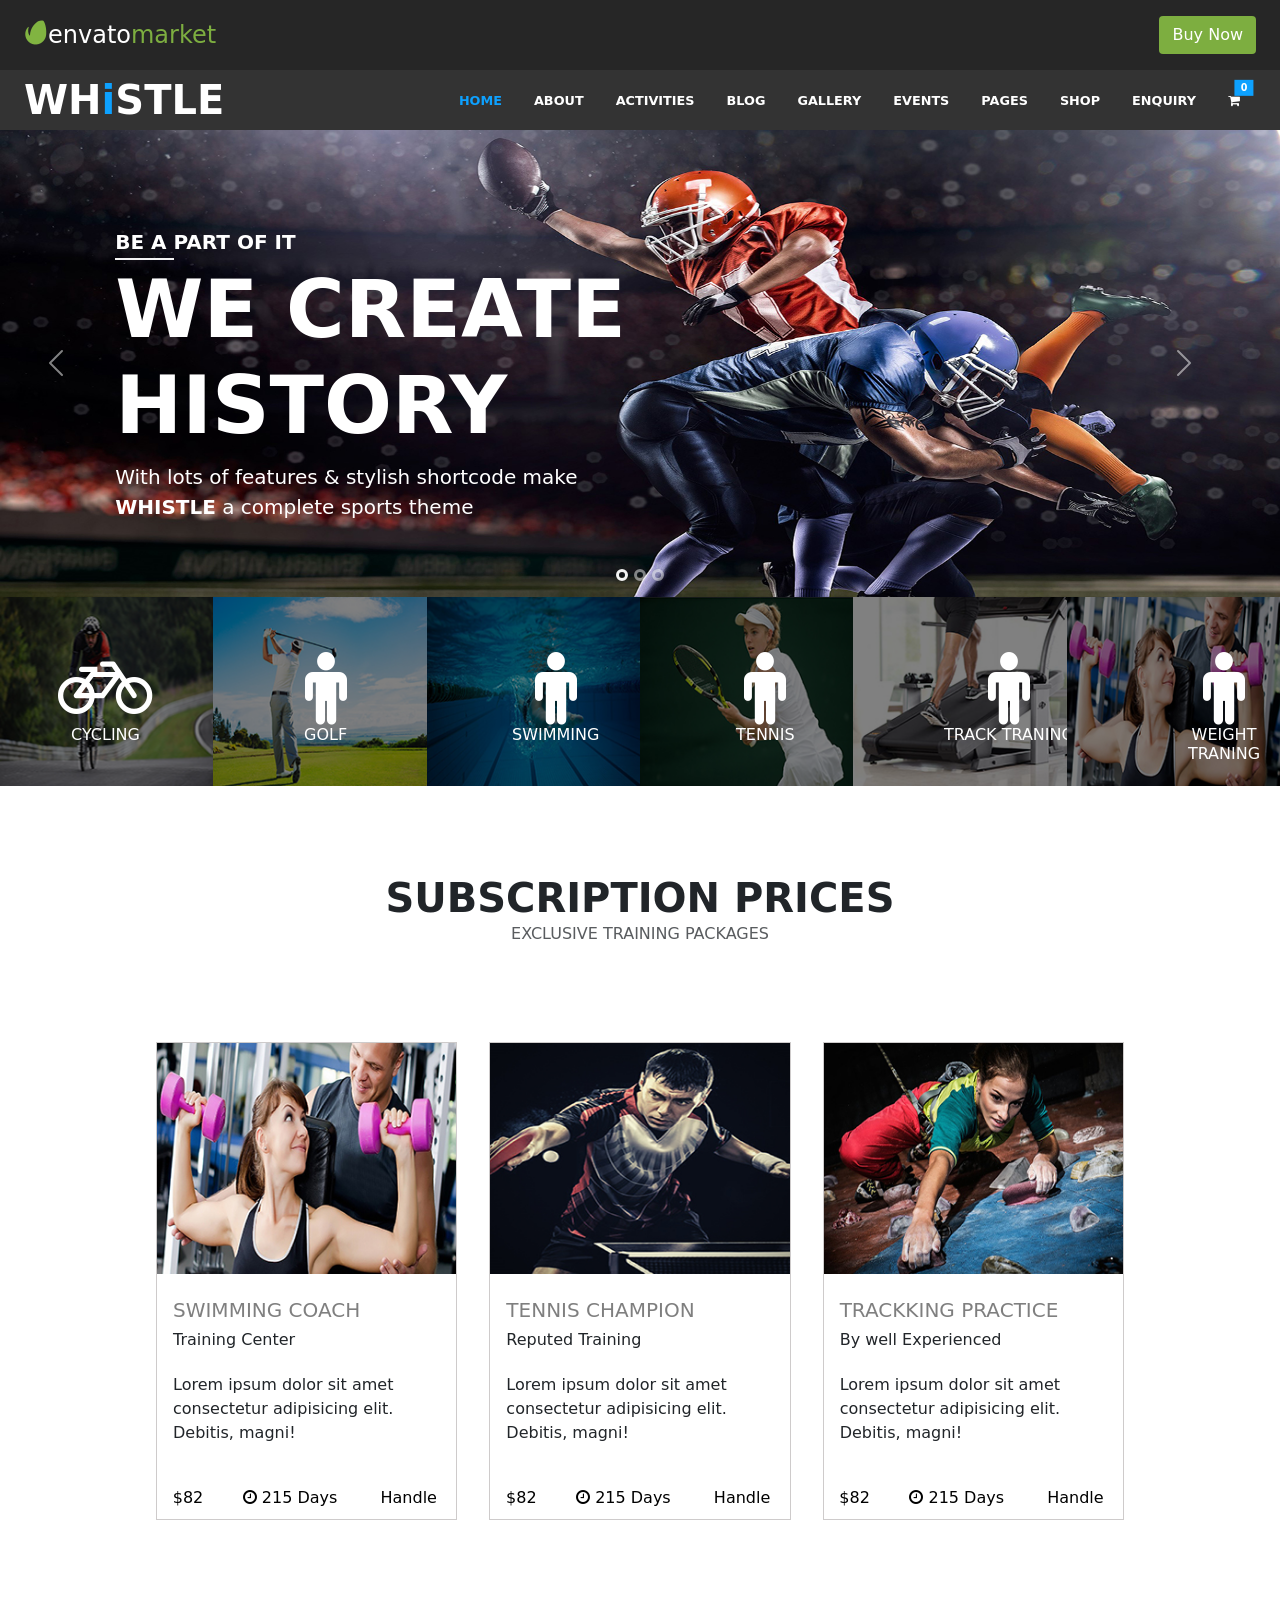
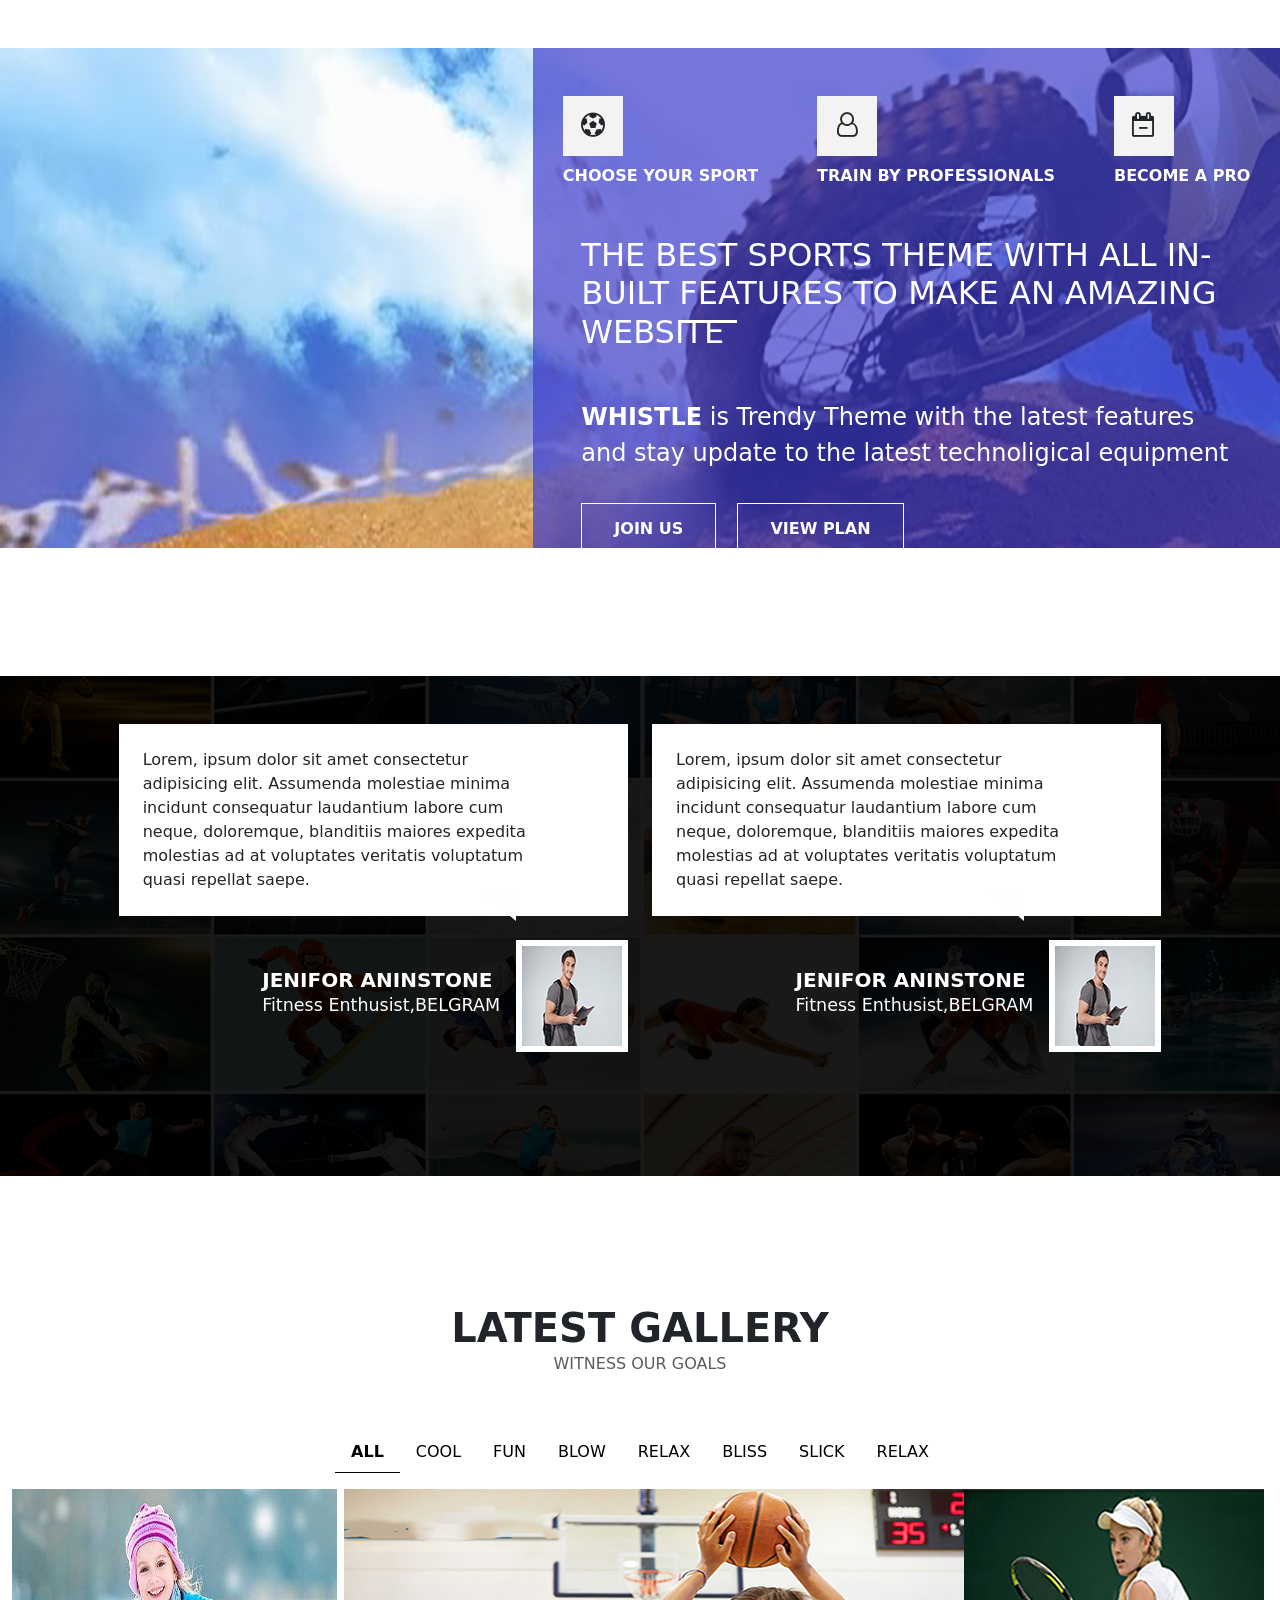
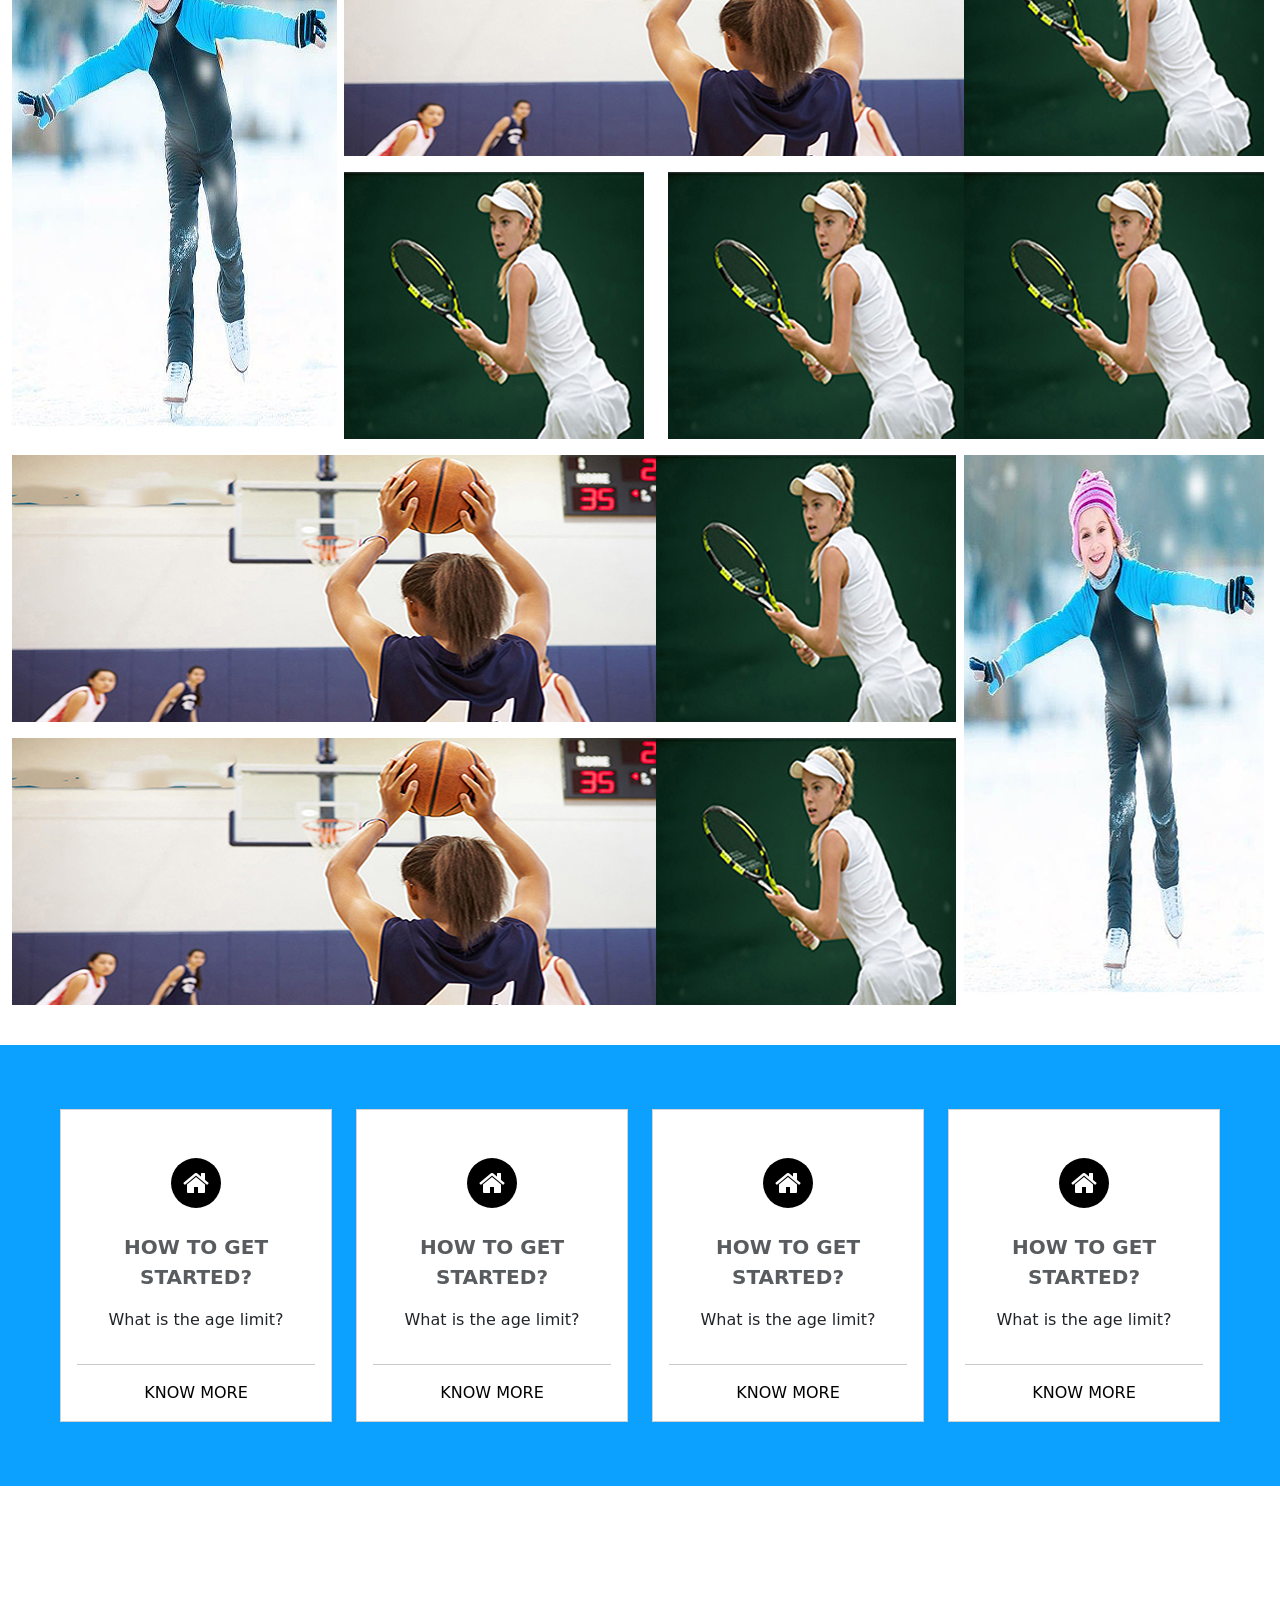
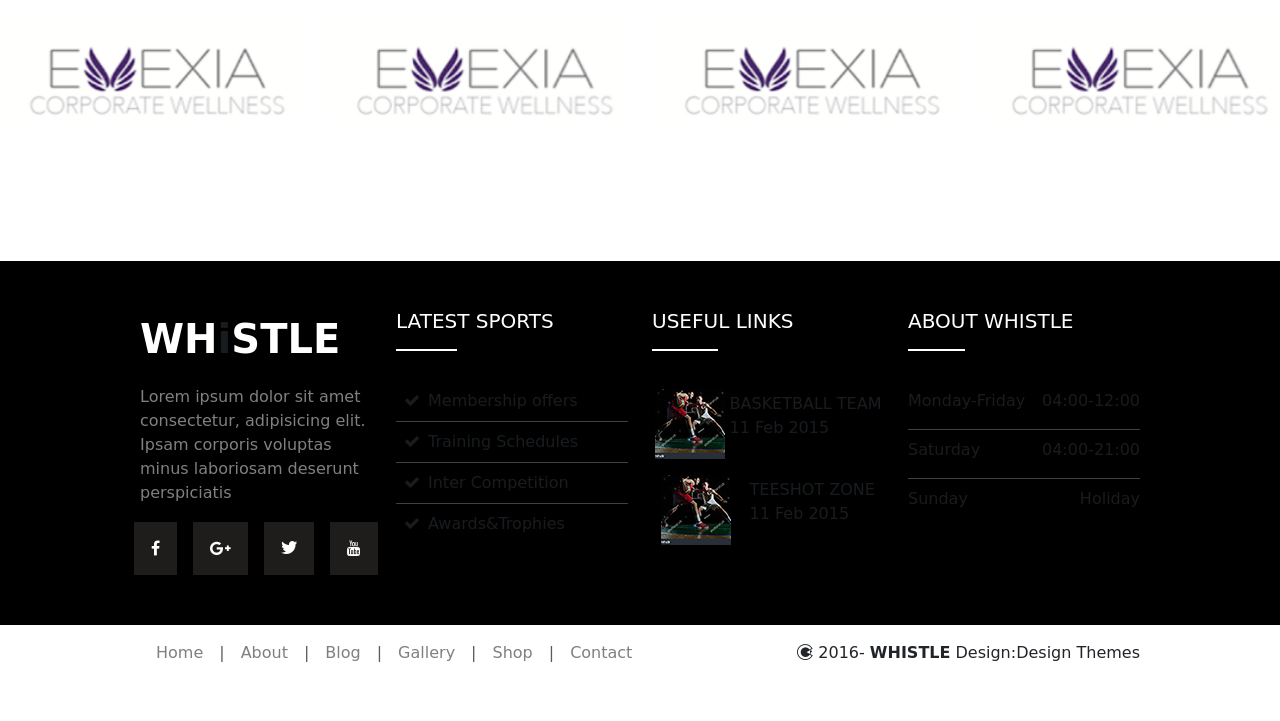
==== index.html @ 125c2367 "first commit" ====
<!doctype html>
<html lang="en">

<head>
  <meta charset="utf-8">
  <meta name="viewport" content="width=device-width, initial-scale=1">
  <title>Athletic Web</title>
  <link href="https://cdn.jsdelivr.net/npm/bootstrap@5.2.3/dist/css/bootstrap.min.css" rel="stylesheet"
    integrity="sha384-rbsA2VBKQhggwzxH7pPCaAqO46MgnOM80zW1RWuH61DGLwZJEdK2Kadq2F9CUG65" crossorigin="anonymous">
  <link rel="stylesheet" href="./assets/icomoon/style.css">
  <link rel="stylesheet" href="https://stackpath.bootstrapcdn.com/font-awesome/4.7.0/css/font-awesome.min.css">
  <link
  rel="stylesheet"
  href="https://cdn.jsdelivr.net/npm/swiper@10/swiper-bundle.min.css"
/>
  <link rel="stylesheet" href="./assets/css/mian.css">
</head>
<style>

</style>

<body>
  <div class="site-wrapper">
    <header class="header">
      <section class="upper-nav">
        <div class="envato-navbar py-3 ">
          <div class="envato-inner d-flex justify-content-between align-items-center mx-4">
            <a class="td-none evt " href="#"><i class="icon-envato"></i><span
                class="fw-bold-50 text-white">envato</span>market</a>
            <a class="td-none btn text-white" type="button" href="#" class="btn btn-primary" data-bs-toggle="modal"
              data-bs-target="#exampleModal">Buy Now</a>
            <!-- Modal -->
            <div class="modal fade" id="exampleModal" tabindex="-1" aria-labelledby="exampleModalLabel"
              aria-hidden="true">
              <div class="modal-dialog modal-fullscreen">
                <div class="modal-content">
                  <div class="modal-header" style="border: 0; background-color:var(--black);">

                    <a class="td-none evt " href="#"><i class="icon-envato"></i><span
                        class="fw-bold-50 text-white">envato</span>market</a>
                    <ul class="custom-ul m-0 p-0">
                      <li class="l-none "><a class="td-none text-white p-2" style="background-color: var(--lightblack);"
                          href="#">Create an Evato Account</a></li>
                      <li class="l-none px-1 "><a class="td-none text-white p-2"
                          style="background-color: var(--lightblack);" href="#"><i class="fa fa-shopping-cart"
                            aria-hidden="true"></i></a></li>
                      <li class="l-none "><a class="td-none text-white p-2" style="background-color: var(--lightblack);"
                          href="#">Sign In</a></li>
                    </ul>

                    <!-- <button type="button" class="btn-close" data-bs-dismiss="modal" aria-label="Close"></button> -->
                  </div>
                  <div class="modal-body">
                    <div class="container">
                      <div class="inner-text">
                        <div class="row">
                          <div class="col-md-8">
                            <div class=" p-3 " style="border: 1px solid gray;">
                              <div class="account d-flex justify-content-between align-items-center">
                                <h4>Create Account</h4>
                                <p>Already have an account? <button type="button"
                                    style="padding:.2rem 1rem; border-radius:4px;">Sign In </button></p>
                              </div>
                              <hr class="">
                              <ul class="m-0 p-0 social ">
                                <li class="l-none"> <a class="td-none google" href="#"><i class="fa fa-google"
                                      aria-hidden="true"></i><span class="fw-bold  text-black-50">Continue with
                                      Google</span> </a></li>
                                <li class="l-none my-2"> <a class="td-none " href="#"><i class="fa fa-apple text-black"
                                      aria-hidden="true"></i><span class="fw-bold  text-black-50">Continue with
                                      Apple</span> </a></li>
                                <li class="l-none"> <a class="td-none facebook" href="#"><small><i
                                        class="fa fa-facebook" aria-hidden="true"></i></small><span
                                      class="fw-bold  text-black-50">Continue with Facebook</span> </a></li>
                              </ul>

                              <p class="text-center py-4 or m-0">or</p>

                              <div class="row">
                                <div class="col">
                                  <label for="">First Name</label>
                                  <input type="text" class="form-control" placeholder="" aria-label="">
                                </div>
                                <div class="col">
                                  <label for="">Last Name</label>
                                  <input type="text" class="form-control" placeholder="" aria-label="">
                                </div>
                              </div>

                              <div class="my-3">
                                <label for="formGroupExampleInput" class="form-label">Email</label>
                                <input type="text" class="form-control" id="formGroupExampleInput" placeholder="">
                              </div>
                              <div class="my-3">
                                <label for="formGroupExampleInput2" class="form-label">User Name</label>
                                <input type="text" class="form-control" id="formGroupExampleInput2" placeholder="">
                              </div>
                              <div class="my-3">
                                <label for="formGroupExampleInput2" class="form-label">Password</label>
                                <input type="text" class="form-control" id="formGroupExampleInput2" placeholder="">
                                <p>Use 8 or more character required to fill this out filed for completion of above
                                  procedute. Must not contain your name or username.</p>
                              </div>
                              <div class="recaptcha d-flex align-items-center ">
                                <div class="form-check">
                                  <input class="form-check-input" type="checkbox" value="" id="defaultCheck1">
                                  <label class="form-check-label" for="defaultCheck1">
                                    I'm not a robot.
                                  </label>
                                </div>
                                <div class="recaptcha-inner text-center ">
                                  <i class="fa fa-repeat fs-3" aria-hidden="true"></i>
                                  <p class="m-0"><small>reCaptcha</small></p>
                                  <p class="m-0"><small>Privcay-Terms</small></p>
                                </div>
                              </div>
                              <div class="form-check py-3">
                                <input class="form-check-input" type="checkbox" value="" id="flexCheckDefault">
                                <label class="form-check-label" for="flexCheckDefault">
                                  <p class="fs-6 text-black-50"> Send me, tips, trends, freebies, update, and offers.
                                    <br>You can unsubscribe at any time.</p>
                                </label>
                              </div>
                              <hr>
                              <p class="fs-6 text-black-50">Envato collect and uses personal data in accordance with our
                                <a class=" text-black" href="#">Privacy Policy</a>. By creating an account, you agree to
                                our <a class=" text-black " href="#">Terms & Conditions.</a></p>
                              <hr>
                              <div class="btn-wrapper pb-5">
                                <button type="button" class="btn btn-success float-end ">Creating account &
                                  continue</button>
                              </div>
                            </div>
                            <div class="mt-5">
                              <p class="bill py-3 ps-2 text-black-50 fw-bold fs-5">Billing Details</p>
                              <p class="bill py-3 ps-2 text-black-50 fw-bold fs-5">Select Payment Method</p>
                            </div>
                            <p class="mt-5 fs-6 text-black-50">@2023 Envato Pvt Ltd. Trademark and brands are the
                              property of the respective owner.</p>
                          </div>
                          <div class="col-md-4">
                            <div class="p-3 mb-3" style="border: 1px solid gray;">
                              <h5>Order Summary</h5>
                              <hr>
                              <ul class="m-0 p-0 d-flex justify-content-between align-items-center">
                                <li class="l-none"><a class="td-none text-black-50" href="#">Whistle-Sport Club
                                    Wor...</a></li>
                                <li class="l-none"><a class="td-none text-black-50" href="#">$69.00</a></li>
                              </ul>
                              <hr>
                              <ul class="m-0 p-0 d-flex justify-content-between align-items-center">
                                <li class="l-none"><a class="td-none text-black-50" href="#">Handling Fee:<i
                                      class="fa fa-info-circle text-primary" aria-hidden="true"></i></a></li>
                                <li class="l-none"><a class="td-none text-black-50" href="#">$0.00</a></li>
                              </ul>
                              <hr>
                              <ul class="m-0 p-0 d-flex justify-content-between align-items-center">
                                <li class="l-none"><a class="td-none text-black-50 fw-bold fs-5" href="#">Total:</a>
                                </li>
                                <li class="l-none"><a class="td-none text-black-50 fw-bold fs-5" href="#">$69.00</a>
                                </li>
                              </ul>
                            </div>
                            <a class="td-none text-black-50 fw-bold" style="padding-left: 5rem;" href="#"><i
                                class="fa fa-lock" aria-hidden="true"></i><span class=" fs-5 ps-2">Secure
                                Checkout</span></a>
                          </div>
                        </div>
                      </div>
                    </div>
                  </div>
                  <div class="modal-footer " style="border: none;">
                    <button type="button" class="btn btn-secondary" data-bs-dismiss="modal">Close</button>
                    <!-- <button type="button" class="btn btn-primary">Save changes</button> -->
                  </div>
                </div>
              </div>
            </div>


          </div><!-- /.envato-inner -->
        </div><!-- /.envato-navbar -->
      </section><!-- /.upper-nav -->

      <section class="whistle-nav">
        <div class="whistle-wrapper mx-4 ">
          <div class="whistle-inner d-flex justify-content-between align-items-center">
            <div class="whistle-product">
              <a class="td-none whistle text-white fs-1 fw-bold" href="">WH<span>i</span>STLE</a>
              <a class="td-none text-white fw-bold position-relative  d-none message" href="#"><i
                  class="fa fa-shopping-cart" aria-hidden="true"></i> <span
                  class="position-absolute top-0 start-100 translate-middle badge rounded-pill bg-danger">0<span
                    class="visually-hidden">unread messages</span></span></a>
            </div><!-- /.whistle-product -->

            <ul class="custom-ul m-0 dscrp ">
              <li class="l-none px-3"><a class="td-none text-white fw-bold active " id="btn" href="#">HOME</a>
                <div class="hidden" id="box">
                  <ul class="m-0 ps-0 py-3">
                    <li class="l-none px-3"><a class="td-none text-black-50 fs-6 " href="#"><i class="fa fa-angle-right"
                          aria-hidden="true"></i> <span class="px-3">Home Layout</span></a></li>
                    <li class="l-none py-2 px-3"><a class="td-none text-black-50  fs-6 " href="#"><i
                          class="fa fa-angle-right" aria-hidden="true"></i> <span class="px-3">Home Layout</span></a>
                    </li>
                    <li class="l-none px-3"><a class="td-none text-black-50  fs-6 " href="#"><i
                          class="fa fa-angle-right" aria-hidden="true"></i> <span class="px-3">Home Layout</span></a>
                    </li>
                    <li class="l-none py-2 px-3"><a class="td-none text-black-50 fs-6  " href="#"><i
                          class="fa fa-angle-right" aria-hidden="true"></i> <span class="px-3">Home Layout</span></a>
                    </li>
                    <li class="l-none px-3"><a class="td-none text-black-50  fs-6 " href="#"><i
                          class="fa fa-angle-right" aria-hidden="true"></i> <span class="px-3">Home Layout</span></a>
                    </li>
                  </ul>
                </div>

              </li>
              <li class="l-none px-3"><a class="td-none text-white fw-bold" id="btn1" href="#">ABOUT</a>
                <div class="hidden" id="box1">
                  <div class="row">
                    <div class="col-md-4">
                      <h4 class="pb-3"><span>About</span> Us</h4>
                      <p class="fw-light fs-6">
                        Lorem ipsum dolor sit amet, consectetur adipisicing elit. Fugit unde delectus Fugit unde
                        delectus rem Fugit unde delectus.
                      </p>
                      <p class="pb-3 fw-light fs-6">Lorem ipsum, dolor sit amet consectetur dolor sit amet consectetur.
                      </p>
                      <a type="button" class="btn btn-outline-dark fw-bold" href="">View Programs</a>
                    </div>

                    <div class="col-md-4">
                      <h4 class="pb-3"><span>latest</span> Posts</h4>
                      <div class="basket d-flex">
                        <img src="./assets/img/nav img/basket ball 1.jpg" alt="">
                        <h6 class="px-3 text-black-50"><span>BASKETBALL TEAM</span> <small
                            class="fw-light d-block pt-3">11 Feb 2015</small></h6>
                      </div>

                      <div class="basket d-flex py-4">
                        <img src="./assets/img/nav img/golf 1.jpg" alt="">
                        <h6 class="px-3 text-black-50"><span>TEE SHOT ZONE</span> <small
                            class="fw-light d-block pt-3">11 Feb 2015</small></h6>
                      </div>

                      <div class="basket d-flex ">
                        <img src="./assets/img/nav img/cycling-uphill 1.jpg" alt="">
                        <h6 class="px-3 text-black-50"><span class="">CYCLING ADVENTURE</span> <small
                            class="fw-light d-block pt-3">11 Feb 2015</small></h6>
                      </div>
                    </div>

                    <div class="col-md-4 image">
                      <img src="./assets/img/nav img/erica-web-removebg-preview.png" alt="">
                    </div>
                  </div>
                </div>

              </li>
              <li class="l-none px-3"><a class="td-none text-white fw-bold" id="btn2" href="#">ACTIVITIES</a>
                <div class="hidden" id="box2">
                  <ul class="m-0 pe-5 ps-3 py-3">
                    <li class="l-none pe-5"><a class="td-none text-black-50 fs-6 " href="#"><i class="fa fa-angle-right"
                          aria-hidden="true"></i> Activities Deetail 1</a></li>
                    <li class="l-none py-3 pe-5"><a class="td-none text-black-50  fs-6 " href="#"><i
                          class="fa fa-angle-right" aria-hidden="true"></i> Activities Deetail 2 </a></li>
                  </ul>
                </div>
              </li>
              <li class="l-none px-3"><a class="td-none text-white fw-bold" id="btn3" href="#">BLOG</a>
                <div class="hidden" id="box3">
                  <div class="row px-3">
                    <div class="col-md-3">
                      <!-- <h5><span>Blog I</span> Column</h5> -->
                      <a class="td-none text-black fs-5 blog" href=""><span class="pb-1">Blog I</span> Column</a>
                      <ul class="ps-0 pt-3">
                        <li class="l-none"><a class="td-none text-black-50 fs-6 " href="#"><span>Without </span>
                            Sidebar</a></li>
                        <li class="l-none py-3"><a class="td-none text-black-50 fs-6 " href="#"><span>Without </span>
                            Sidebar</a></li>
                        <li class="l-none"><a class="td-none text-black-50 fs-6 " href="#"><span>Without </span>
                            Sidebar</a></li>
                        <li class="l-none py-3"><a class="td-none text-black-50 fs-6 " href="#"><span>Without </span>
                            Sidebar</a></li>
                      </ul>
                    </div>

                    <div class="col-md-3">
                      <!-- <h5><span>Blog II</span> Column</h5> -->
                      <a class="td-none text-black fs-5 blog" href=""><span class="pb-1">Blog II</span> Column</a>
                      <ul class="ps-0 pt-3">
                        <li class="l-none"><a class="td-none text-black-50 fs-6 " href="#"><span>Without </span>
                            Sidebar</a></li>
                        <li class="l-none py-3"><a class="td-none text-black-50 fs-6 " href="#"><span>Without </span>
                            Sidebar</a></li>
                        <li class="l-none"><a class="td-none text-black-50 fs-6 " href="#"><span>Without </span>
                            Sidebar</a></li>
                        <li class="l-none py-3"><a class="td-none text-black-50 fs-6 " href="#"><span>Without </span>
                            Sidebar</a></li>
                      </ul>
                    </div>

                    <div class="col-md-3">
                      <!-- <h5><span>Blog II</span> Column</h5> -->
                      <a class="td-none text-black fs-5 blog" href=""><span class="pb-1">Blog II</span> Column</a>
                      <ul class="ps-0 pt-3">
                        <li class="l-none"><a class="td-none text-black-50 fs-6 " href="#"><span>Without </span>
                            Sidebar</a></li>
                        <li class="l-none py-3"><a class="td-none text-black-50 fs-6 " href="#"><span>Without </span>
                            Sidebar</a></li>
                        <li class="l-none"><a class="td-none text-black-50 fs-6 " href="#"><span>Without </span>
                            Sidebar</a></li>
                        <li class="l-none py-3"><a class="td-none text-black-50 fs-6 " href="#"><span>Without </span>
                            Sidebar</a></li>
                      </ul>
                    </div>

                    <div class="col-md-3">
                      <!-- <h5><span>Blog Thumb</span> Column</h5> -->
                      <a class="td-none text-black fs-5 blog" href=""><span class="pb-1">Blog </span> Thumb</a>
                      <ul class="ps-0 pt-3">
                        <li class="l-none"><a class="td-none text-black-50 fs-6 " href="#"><span>Without </span>
                            Sidebar</a></li>
                        <li class="l-none py-3"><a class="td-none text-black-50 fs-6 " href="#"><span>Without </span>
                            Sidebar</a></li>
                        <li class="l-none"><a class="td-none text-black-50 fs-6 " href="#"><span>Without </span>
                            Sidebar</a></li>
                        <li class="l-none py-3"><a class="td-none text-black-50 fs-6 " href="#"><span>Without </span>
                            Sidebar</a></li>
                      </ul>
                    </div>

                  </div>
                </div>


              </li>
              <li class="l-none px-3"><a class="td-none text-white fw-bold" id="btn4" href="#">GALLERY</a>
                <div class="hidden" id="box4">
                  <div class="row px-3">
                    <div class="col-md-3">
                      <!-- <h5><span>Blog I</span> Column</h5> -->
                      <a class="td-none text-black fs-5 blog" href=""><span class="pb-1">Gallery II</span> Column</a>
                      <ul class="ps-0 pt-3">
                        <li class="l-none"><a class="td-none text-black-50 fs-6 " href="#"><span>Without </span>
                            Sidebar</a></li>
                        <li class="l-none py-3"><a class="td-none text-black-50 fs-6 " href="#"><span>Without </span>
                            Sidebar</a></li>
                        <li class="l-none"><a class="td-none text-black-50 fs-6 " href="#"><span>Without </span>
                            Sidebar</a></li>
                        <li class="l-none py-3"><a class="td-none text-black-50 fs-6 " href="#"><span>Without </span>
                            Sidebar</a></li>
                      </ul>
                    </div>

                    <div class="col-md-3">
                      <!-- <h5><span>Blog II</span> Column</h5> -->
                      <a class="td-none text-black fs-5 blog" href=""><span class="pb-1">Gallery III</span> Column</a>
                      <ul class="ps-0 pt-3">
                        <li class="l-none"><a class="td-none text-black-50 fs-6 " href="#"><span>Without </span>
                            Sidebar</a></li>
                        <li class="l-none py-3"><a class="td-none text-black-50 fs-6 " href="#"><span>Without </span>
                            Sidebar</a></li>
                        <li class="l-none"><a class="td-none text-black-50 fs-6 " href="#"><span>Without </span>
                            Sidebar</a></li>
                        <li class="l-none py-3"><a class="td-none text-black-50 fs-6 " href="#"><span>Without </span>
                            Sidebar</a></li>
                      </ul>
                    </div>

                    <div class="col-md-3">
                      <!-- <h5><span>Blog II</span> Column</h5> -->
                      <a class="td-none text-black fs-5 blog" href=""><span class="pb-1">Gallery IV</span> Column</a>
                      <ul class="ps-0 pt-3">
                        <li class="l-none"><a class="td-none text-black-50 fs-6 " href="#"><span>Without </span>
                            Sidebar</a></li>
                        <li class="l-none py-3"><a class="td-none text-black-50 fs-6 " href="#"><span>Without </span>
                            Sidebar</a></li>
                        <li class="l-none"><a class="td-none text-black-50 fs-6 " href="#"><span>Without </span>
                            Sidebar</a></li>
                        <li class="l-none py-3"><a class="td-none text-black-50 fs-6 " href="#"><span>Without </span>
                            Sidebar</a></li>
                      </ul>
                    </div>

                    <div class="col-md-3">
                      <!-- <h5><span>Blog Thumb</span> Column</h5> -->
                      <a class="td-none text-black fs-5 blog" href=""><span class="pb-1">Gallery </span> Detail</a>
                      <ul class="ps-0 pt-3">
                        <li class="l-none"><a class="td-none text-black-50 fs-6 " href="#"><span>Without </span>
                            Sidebar</a></li>
                        <li class="l-none py-3"><a class="td-none text-black-50 fs-6 " href="#"><span>Without </span>
                            Sidebar</a></li>
                        <li class="l-none"><a class="td-none text-black-50 fs-6 " href="#"><span>Without </span>
                            Sidebar</a></li>
                        <li class="l-none py-3"><a class="td-none text-black-50 fs-6 " href="#"><span>Without </span>
                            Sidebar</a></li>
                      </ul>
                    </div>

                  </div>
                </div>
              </li>
              <li class="l-none px-3"><a class="td-none text-white fw-bold" id="btn5" href="#">EVENTS</a>
                <div class="hidden" id="box5">
                  <div class="row px-3 py-2">
                    <div class="col-md-6">
                      <!-- <h5><span>Blog I</span> Column</h5> -->
                      <a class="td-none text-black fs-5 blog" href=""><span class="pb-1">Events</span> </a>
                      <ul class="ps-0 pt-3">
                        <li class="l-none"><a class="td-none text-black-50 fs-6 " href="#"><span>Enents </span>Month</a>
                        </li>
                        <li class="l-none py-3"><a class="td-none text-black-50 fs-6 " href="#"><span>Events </span>
                            List</a></li>
                        <li class="l-none"><a class="td-none text-black-50 fs-6 " href="#"><span>Events </span> Week</a>
                        </li>
                        <li class="l-none py-3"><a class="td-none text-black-50 fs-6 " href="#"><span>Events </span>
                            Day</a></li>
                        <li class="l-none "><a class="td-none text-black-50 fs-6 " href="#"><span>Events </span> Map</a>
                        </li>
                        <li class="l-none py-3"><a class="td-none text-black-50 fs-6 " href="#"><span>Events </span>
                            Photos</a></li>
                        <li class="l-none"><a class="td-none text-black-50 fs-6 " href="#"><span>Scheduled </span>
                            Events</a></li>
                      </ul>
                    </div>

                    <div class="col-md-6">
                      <!-- <h5><span>Blog II</span> Column</h5> -->
                      <a class="td-none text-black fs-5 blog" href=""><span class="pb-1">Community</span> </a>
                      <ul class="ps-0 pt-3">
                        <li class="l-none"><a class="td-none text-black-50 fs-6 " href="#"><span>Community </span> </a>
                        </li>
                        <li class="l-none py-3"><a class="td-none text-black-50 fs-6 " href="#"><span>Site-Wide </span>
                            Activity</a></li>
                        <li class="l-none"><a class="td-none text-black-50 fs-6 " href="#"><span>Groups </span> </a>
                        </li>
                        <li class="l-none py-3"><a class="td-none text-black-50 fs-6 " href="#"><span>Members</span>
                          </a></li>
                        <li class="l-none "><a class="td-none text-black-50 fs-6 " href="#"><span>Activites</span> </a>
                        </li>
                        <li class="l-none py-3"><a class="td-none text-black-50 fs-6 " href="#"><span>Forums</span> </a>
                        </li>
                        <li class="l-none "><a class="td-none text-black-50 fs-6 " href="#"><span>Group</span> Forums
                          </a></li>
                      </ul>
                    </div>

                  </div>
                </div>
              </li>
              <li class="l-none px-3"><a class="td-none text-white fw-bold" id="btn6" href="#">PAGES</a>
                <div class="hidden" id="box6">

                  <div class="row px-3 py-3">
                    <div class="col-md-4">
                      <!-- <h5><span>Blog I</span> Column</h5> -->
                      <a class="td-none text-black fs-5 blog" href=""><span class="pb-1">Shortco</span>des I </a>
                      <ul class="ps-0 pt-3">
                        <li class="l-none"><a class="td-none text-black-50 fs-6 " href="#"><span>Without </span>
                            Sidebar</a></li>
                        <li class="l-none py-3"><a class="td-none text-black-50 fs-6 " href="#"><span>Without </span>
                            Sidebar</a></li>
                        <li class="l-none"><a class="td-none text-black-50 fs-6 " href="#"><span>Without </span>
                            Sidebar</a></li>
                        <li class="l-none py-3"><a class="td-none text-black-50 fs-6 " href="#"><span>Without </span>
                            Sidebar</a></li>
                      </ul>
                    </div>

                    <div class="col-md-4">
                      <!-- <h5><span>Blog II</span> Column</h5> -->
                      <a class="td-none text-black fs-5 blog" href=""><span class="pb-1">Shortco</span>des II</a>
                      <ul class="ps-0 pt-3">
                        <li class="l-none"><a class="td-none text-black-50 fs-6 " href="#"><span>Without </span>
                            Sidebar</a></li>
                        <li class="l-none py-3"><a class="td-none text-black-50 fs-6 " href="#"><span>Without </span>
                            Sidebar</a></li>
                        <li class="l-none"><a class="td-none text-black-50 fs-6 " href="#"><span>Without </span>
                            Sidebar</a></li>
                        <li class="l-none py-3"><a class="td-none text-black-50 fs-6 " href="#"><span>Without </span>
                            Sidebar</a></li>
                      </ul>
                    </div>

                    <div class="col-md-4">
                      <!-- <h5><span>Blog II</span> Column</h5> -->
                      <a class="td-none text-black fs-5 blog" href=""><span class="pb-1">Shortco</span>des III </a>
                      <ul class="ps-0 pt-3">
                        <li class="l-none"><a class="td-none text-black-50 fs-6 " href="#"><span>Without </span>
                            Sidebar</a></li>
                        <li class="l-none py-3"><a class="td-none text-black-50 fs-6 " href="#"><span>Without </span>
                            Sidebar</a></li>
                        <li class="l-none"><a class="td-none text-black-50 fs-6 " href="#"><span>Without </span>
                            Sidebar</a></li>
                        <li class="l-none py-3"><a class="td-none text-black-50 fs-6 " href="#"><span>Without </span>
                            Sidebar</a></li>
                      </ul>
                    </div>

                  </div>
                  <div class="row changer justify-end">
                    <div class="col-12 text-center py-5">
                      <h3 class=""><span>BE A GAME CHANGER</span><small class="d-block fs-5">With Us</small></h3>
                      <a href="#" class="td-none text-white pt-2">BUY NOW</a>
                    </div>
                  </div>
                </div>

              </li>
              <li class="l-none px-3"><a class="td-none text-white fw-bold" id="btn7" href="#">SHOP</a>
                <div class="hidden" id="box7">
                  <div class="row px-3 py-3">
                    <div class="col-md-3">
                      <!-- <h5><span>Blog I</span> Column</h5> -->
                      <a class="td-none text-black fs-5 blog" href=""><span class="pb-1"> II Colu</span>mn</a>
                      <ul class="ps-0 pt-3">
                        <li class="l-none"><a class="td-none text-black-50 fs-6 " href="#"><span>Without </span>
                            Sidebar</a></li>
                        <li class="l-none py-3"><a class="td-none text-black-50 fs-6 " href="#"><span>Without </span>
                            Sidebar</a></li>
                        <li class="l-none"><a class="td-none text-black-50 fs-6 " href="#"><span>Without </span>
                            Sidebar</a></li>
                        <li class="l-none py-3"><a class="td-none text-black-50 fs-6 " href="#"><span>Without </span>
                            Sidebar</a></li>
                      </ul>
                    </div>

                    <div class="col-md-3">
                      <!-- <h5><span>Blog II</span> Column</h5> -->
                      <a class="td-none text-black fs-5 blog" href=""><span class="pb-1">III Colu</span>mn</a>
                      <ul class="ps-0 pt-3">
                        <li class="l-none"><a class="td-none text-black-50 fs-6 " href="#"><span>Without </span>
                            Sidebar</a></li>
                        <li class="l-none py-3"><a class="td-none text-black-50 fs-6 " href="#"><span>Without </span>
                            Sidebar</a></li>
                        <li class="l-none"><a class="td-none text-black-50 fs-6 " href="#"><span>Without </span>
                            Sidebar</a></li>
                        <li class="l-none py-3"><a class="td-none text-black-50 fs-6 " href="#"><span>Without </span>
                            Sidebar</a></li>
                      </ul>
                    </div>

                    <div class="col-md-3">
                      <!-- <h5><span>Blog II</span> Column</h5> -->
                      <a class="td-none text-black fs-5 blog" href=""><span class="pb-1"> IV Colu</span>mn</a>
                      <ul class="ps-0 pt-3">
                        <li class="l-none"><a class="td-none text-black-50 fs-6 " href="#"><span>Without </span>
                            Sidebar</a></li>
                        <li class="l-none py-3"><a class="td-none text-black-50 fs-6 " href="#"><span>Without </span>
                            Sidebar</a></li>
                        <li class="l-none"><a class="td-none text-black-50 fs-6 " href="#"><span>Without </span>
                            Sidebar</a></li>
                        <li class="l-none py-3"><a class="td-none text-black-50 fs-6 " href="#"><span>Without </span>
                            Sidebar</a></li>
                      </ul>
                    </div>

                    <div class="col-md-3">
                      <!-- <h5><span>Blog Thumb</span> Column</h5> -->
                      <a class="td-none text-black fs-5 blog" href=""><span class="pb-1">Others</span> </a>
                      <ul class="ps-0 pt-3">
                        <li class="l-none"><a class="td-none text-black-50 fs-6 " href="#"><span>Without </span>
                            Sidebar</a></li>
                        <li class="l-none py-3"><a class="td-none text-black-50 fs-6 " href="#"><span>Without </span>
                            Sidebar</a></li>
                        <li class="l-none"><a class="td-none text-black-50 fs-6 " href="#"><span>Without </span>
                            Sidebar</a></li>
                        <li class="l-none py-3"><a class="td-none text-black-50 fs-6 " href="#"><span>Without </span>
                            Sidebar</a></li>
                      </ul>
                    </div>

                  </div>
                </div>
              </li>
              <li class="l-none px-3"><a class="td-none text-white fw-bold" href="#">ENQUIRY</a></li>
              <li class="l-none px-3 unread"><a class="td-none text-white fw-bold position-relative cart" href=""><i
                    class="fa fa-shopping-cart" aria-hidden="true"></i> <span
                    class="position-absolute top-0 start-100 translate-middle badge rounded-pill bg-danger">
                    0<span class="visually-hidden">unread messages</span></span></a></li>
            </ul>


          </div><!-- /.whistle-inner -->

          <div class="nav-wrapper d-none">
            <nav class="navbar navbar-expand-lg mx-3">
              <div class="container-fluid d-inline p-0">
                <div class="menu d-flex justify-content-between align-items-center">
                  <a class="navbar-brand text-white ms-2" href="#">MENU</a>
                  <button class="navbar-toggler b-none text-white" type="button" data-bs-toggle="collapse"
                    data-bs-target="#navbarSupportedContent" aria-controls="navbarSupportedContent"
                    aria-expanded="false" aria-label="Toggle navigation">
                    <span class="navbar-toggler-icon"></span>
                  </button>
                </div>

                <div class="collapse navbar-collapse" id="navbarSupportedContent">
                  <div class="accordion" id="accordionExample">
                    <div class="accordion-item">
                      <h2 class="accordion-header" id="headingOne">
                        <button class="accordion-button" type="button" data-bs-toggle="collapse"
                          data-bs-target="#collapseOne" aria-expanded="true" aria-controls="collapseOne">
                          HOME <span>
                            <a class="td-none text-black-50" id="hideBtn" href="#"><i class="fa fa-plus"
                                aria-hidden="true"></i></a>
                          </span>
                          <div id="box" class="d-none">
                            <a class="td-none text-black-50" id="showBtn" href="#"><i class="fa fa-minus"
                                aria-hidden="true"></i></a>
                          </div>

                        </button>
                      </h2>
                      <div id="collapseOne" class="accordion-collapse collapse " aria-labelledby="headingOne"
                        data-bs-parent="#accordionExample">
                        <div class="accordion-body">
                          <ul class="m-0 px-0">
                            <li class="l-none"><a class="td-none text-black-50" href="#"><i class="fa fa-angle-right"
                                  aria-hidden="true"></i> Home Layout</a></li>
                            <li class="l-none"><a class="td-none text-black-50 " href="#"><i class="fa fa-angle-right"
                                  aria-hidden="true"></i> Home Layout</a></li>
                            <li class="l-none"><a class="td-none text-black-50 " href="#"><i class="fa fa-angle-right"
                                  aria-hidden="true"></i> Home Layout</a></li>
                            <li class="l-none"><a class="td-none text-black-50 " href="#"><i class="fa fa-angle-right"
                                  aria-hidden="true"></i> Home Layout</a></li>
                            <li class="l-none"><a class="td-none text-black-50 " href="#"><i class="fa fa-angle-right"
                                  aria-hidden="true"></i> Home Layout</a></li>
                          </ul>
                        </div>
                      </div>
                    </div>
                    <div class="accordion-item">
                      <h2 class="accordion-header" id="headingTwo">
                        <button class="accordion-button collapsed" type="button" data-bs-toggle="collapse"
                          data-bs-target="#collapseTwo" aria-expanded="false" aria-controls="collapseTwo">
                          ABOUT
                        </button>
                      </h2>
                      <div id="collapseTwo" class="accordion-collapse collapse" aria-labelledby="headingTwo"
                        data-bs-parent="#accordionExample">
                        <div class="accordion-body">
                          <strong>This is the second item's accordion body.</strong> It is hidden by default, until the
                          collapse plugin adds the appropriate classes that we use to style each element. These classes
                          control the overall appearance, as well as the showing and hiding via CSS transitions. You can
                          modify any of this with custom CSS or overriding our default variables. It's also worth noting
                          that just about any HTML can go within the <code>.accordion-body</code>, though the transition
                          does limit overflow.
                        </div>
                      </div>
                    </div>
                    <div class="accordion-item">
                      <h2 class="accordion-header" id="headingThree">
                        <button class="accordion-button collapsed" type="button" data-bs-toggle="collapse"
                          data-bs-target="#collapseThree" aria-expanded="false" aria-controls="collapseThree">
                          ACTIVITIES
                        </button>
                      </h2>
                      <div id="collapseThree" class="accordion-collapse collapse" aria-labelledby="headingThree"
                        data-bs-parent="#accordionExample">
                        <div class="accordion-body">
                          <ul class="m-0 px-0">
                            <li class="l-none"><a class="td-none text-black-50" href="#"><i class="fa fa-angle-right"
                                  aria-hidden="true"></i> activities detail</a></li>
                            <li class="l-none"><a class="td-none text-black-50 " href="#"><i class="fa fa-angle-right"
                                  aria-hidden="true"></i> activities detail</a></li>

                          </ul>
                        </div>
                      </div>
                    </div>

                    <div class="accordion-item">
                      <h2 class="accordion-header" id="headingFour">
                        <button class="accordion-button collapsed" type="button" data-bs-toggle="collapse"
                          data-bs-target="#collapseFour" aria-expanded="false" aria-controls="collapseFour">
                          BLOG
                        </button>
                      </h2>
                      <div id="collapseFour" class="accordion-collapse collapse" aria-labelledby="headingFour"
                        data-bs-parent="#accordionExample">
                        <div class="accordion-body">
                          <ul class="m-0 px-0">
                            <li class="l-none"><a class="td-none text-black-50" href="#">Blog Column</a></li>
                            <li class="l-none"><a class="td-none text-black-50" href="#">Blog Column</a></li>
                            <li class="l-none"><a class="td-none text-black-50" href="#">Blog Column</a></li>
                            <li class="l-none"><a class="td-none text-black-50" href="#">Blog Column</a></li>

                          </ul>
                        </div>
                      </div>
                    </div>

                    <div class="accordion-item">
                      <h2 class="accordion-header" id="headingFive">
                        <button class="accordion-button collapsed" type="button" data-bs-toggle="collapse"
                          data-bs-target="#collapseFive" aria-expanded="false" aria-controls="collapseFive">
                          GALLERY
                        </button>
                      </h2>
                      <div id="collapseFive" class="accordion-collapse collapse" aria-labelledby="headingFive"
                        data-bs-parent="#accordionExample">
                        <div class="accordion-body">
                          <ul class="m-0 px-0">
                            <li class="l-none"><a class="td-none text-black-50" href="#">Gallery Column</a></li>
                            <li class="l-none"><a class="td-none text-black-50" href="#">Gallery Column</a></li>
                            <li class="l-none"><a class="td-none text-black-50" href="#">Gallery Column</a></li>
                            <li class="l-none"><a class="td-none text-black-50" href="#">Gallery Column</a></li>
                          </ul>
                        </div>
                      </div>
                    </div>


                    <div class="accordion-item">
                      <h2 class="accordion-header" id="headingSix">
                        <button class="accordion-button collapsed" type="button" data-bs-toggle="collapse"
                          data-bs-target="#collapseSix" aria-expanded="false" aria-controls="collapseSix">
                          EVENTS
                        </button>
                      </h2>
                      <div id="collapseSix" class="accordion-collapse collapse" aria-labelledby="headingSix"
                        data-bs-parent="#accordionExample">
                        <div class="accordion-body">
                          <ul class="m-0 px-0">
                            <li class="l-none"><a class="td-none text-black-50" href="#">Event</a></li>
                            <li class="l-none"><a class="td-none text-black-50" href="#">Community</a></li>

                          </ul>
                        </div>
                      </div>
                    </div>

                    <div class="accordion-item">
                      <h2 class="accordion-header" id="headingSeven">
                        <button class="accordion-button collapsed" type="button" data-bs-toggle="collapse"
                          data-bs-target="#collapseSeven" aria-expanded="false" aria-controls="collapseSeven">
                          PAGES
                        </button>
                      </h2>
                      <div id="collapseSeven" class="accordion-collapse collapse" aria-labelledby="headingSeven"
                        data-bs-parent="#accordionExample">
                        <div class="accordion-body">
                          <ul class="m-0 px-0">
                            <li class="l-none"><a class="td-none text-black-50" href="#">Short Codes</a></li>
                            <li class="l-none"><a class="td-none text-black-50" href="#">Short Codes</a></li>
                            <li class="l-none"><a class="td-none text-black-50" href="#">Short Codes</a></li>

                          </ul>
                        </div>
                      </div>
                    </div>


                    <div class="accordion-item">
                      <h2 class="accordion-header" id="headingEight">
                        <button class="accordion-button collapsed" type="button" data-bs-toggle="collapse"
                          data-bs-target="#collapseEight" aria-expanded="false" aria-controls="collapseEight">
                          SHOP
                        </button>
                      </h2>
                      <div id="collapseEight" class="accordion-collapse collapse" aria-labelledby="headingEight"
                        data-bs-parent="#accordionExample">
                        <div class="accordion-body">
                          <ul class="m-0 px-0">
                            <li class="l-none"><a class="td-none text-black-50" href="#">Columns</a></li>
                            <li class="l-none"><a class="td-none text-black-50" href="#">Columns</a></li>
                            <li class="l-none"><a class="td-none text-black-50" href="#">Columns</a></li>
                            <li class="l-none"><a class="td-none text-black-50" href="#">Others</a></li>
                          </ul>
                        </div>
                      </div>
                    </div>


                    <div class="accordion-item">
                      <h2 class="accordion-header" id="headingEight">
                        <button class="accordion-button collapsed" type="button" data-bs-toggle="collapse"
                          data-bs-target="#collapseEight" aria-expanded="false" aria-controls="collapseEight">
                          ENQUIRE
                        </button>
                      </h2>
                      <div id="collapseEight" class="accordion-collapse collapse" aria-labelledby="headingEight"
                        data-bs-parent="#accordionExample">
                        <div class="accordion-body">

                        </div>
                      </div>
                    </div>

                  </div>
                </div>
              </div>
            </nav>
          </div><!-- /.nav-wrapper -->
        </div><!-- /.whistle-wrapper -->
      </section><!-- /.whistle-nav -->
    </header>

    <main class="main">
      <div class="section-carosuel">
        <div class="carosuel-wrapper">
          <div id="carouselExampleDark" class="carousel carousel-dark slide" data-bs-ride="carousel">
            <div class="carousel-indicators">
              <button type="button" data-bs-target="#carouselExampleDark" data-bs-slide-to="0" class="active"
                aria-current="true" aria-label="Slide 1"></button>
              <button type="button" data-bs-target="#carouselExampleDark" data-bs-slide-to="1"
                aria-label="Slide 2"></button>
              <button type="button" data-bs-target="#carouselExampleDark" data-bs-slide-to="2"
                aria-label="Slide 3"></button>
            </div>
            <div class="carousel-inner">
              <div class="carousel-item active" data-bs-interval="10000">
                <img src="./assets/img/caosuel img/carosuel img 11.jpg" class="d-block w-100" alt="...">
                <div class="carousel-caption d-none d-md-block">
                  <h5 class="text-white text-start fw-bold"><span class="pb-1">BE A </span>PART OF IT</h5>
                  <h2 class="text-white text-start  fw-bold">WE CREATE <span class="d-block">HISTORY</span></h2>
                  <p class="text-white text-start fw-light fs-5 md-fs-6">With lots of features & stylish shortcode make
                    <br> <b class="fw-bold">WHISTLE</b> a complete sports theme</p>
                </div>
              </div>
              <div class="carousel-item" data-bs-interval="2000">
                <img src="./assets/img/caosuel img/crosuel img 22.jpg" class="d-block w-100" alt="...">
                <div class="carousel-caption d-none d-md-block">
                  <h5 class="text-black text-start fw-bold m-0">TRAIN WITH US &</h5>
                  <h2 class="text-black text-start fw-bold "> <span class="pro ">B</span>ECOME A PRO</h2>
                  <p class="text-black text-start fw-light fs-5 pt-2">With lots of features & stylish shortcode make
                    <br> <b class="fw-bold">WHISTLE</b> a complete sports theme</p>
                </div>
              </div>
              <div class="carousel-item ">
                <img src="./assets/img/caosuel img/carosuel img 3031.jpg" class="d-block w-100" alt="...">
                <div class="carousel-caption d-none d-md-block experts">
                  <h5 class="text-black fw-bold m-0 bg-white px-3 d-inline-block">TRAIN WITH US &</h5>
                  <h2 class="text-black  fw-bold m-0"> <span class="text-primary">FEEL</span>THE</h2>
                  <h3 class="text-black  fw-bold m-0"> <span>A</span>DRENALIN</h3>
                  <p class="text-black  fs-5 pt-2">Get professional advice from experts in the sports you like!</p>
                </div>
              </div>
            </div>
            <button class="carousel-control-prev" type="button" data-bs-target="#carouselExampleDark"
              data-bs-slide="prev">
              <span class="carousel-control-prev-icon " aria-hidden="true"></span>
              <span class="visually-hidden">Previous</span>
            </button>
            <button class="carousel-control-next" type="button" data-bs-target="#carouselExampleDark"
              data-bs-slide="next">
              <span class="carousel-control-next-icon " aria-hidden="true"></span>
              <span class="visually-hidden">Next</span>
            </button>
          </div>
        </div>
      </div><!-- /.section-carosuel -->


      <div class="section-card">
        <div class="card-wrapper position-relative">
          <div class="row m-0 fitnes">
            <div class="col-lg-2 col-md-2 col-sm-4 p-0 game">
              <div class="image-inner ">
                <img src="./assets/img/card img/cycling-uphill.jpg" alt="">
              </div>

              <div class="icons text-white text-center hill">
                <div class="bicycle">
                  <i class="fa fa-bicycle " aria-hidden="true"></i>
                </div>
                <h6>CYCLING</h6>
              </div>
            </div>

            <div class="col-lg-2 col-md-2 col-sm-4  p-0 game">
              <div class="image-inner">
                <img src="./assets/img/card img/golf player 1.jpg" alt="">
              </div>

              <div class="icons text-white golf text-center">
                <div class="bicycle">
                <i class="fa fa-male" aria-hidden="true"></i>
              </div>
                <h6>GOLF</h6>
              </div>
            </div>

            <div class="col-lg-2 col-md-2 col-sm-4  p-0 game">
              <div class="image-inner">
                <img src="./assets/img/card img/swimmer 1.jpg" alt="">
              </div>

              <div class="icons text-white swim text-center">
                <div class="bicycle">
                  <i class="fa fa-male" aria-hidden="true"></i>
                </div>
                <h6>SWIMMING</h6>
              </div>
            </div>

            <div class="col-lg-2 col-md-2 col-sm-4  p-0 game">
              <div class="image-inner">
                <img src="./assets/img/card img/tennis player 1.jpg" alt="">
              </div>

              <div class="icons text-white tenis text-center">
                <div class="bicycle">
                  <i class="fa fa-male" aria-hidden="true"></i>
                </div>
                <h6>TENNIS</h6>
              </div>
            </div>

            <div class="col-lg-2 col-md-2 col-sm-4  p-0 game">
              <div class="image-inner">
                <img src="./assets/img/card img/track tranning 1.jpg" alt="">
              </div>

              <div class="icons text-white track text-center">
                <div class="bicycle">
                  <i class="fa fa-male" aria-hidden="true"></i>
                </div>
                <h6>TRACK TRANING</h6>
              </div>
            </div>

            <div class="col-lg-2 col-md-2 col-sm-4  p-0 game">
              <div class="image-inner">
                <img src="./assets/img/card img/weight lifter 1.jpg" alt="">
              </div>

              <div class="icons text-white weight text-center ">
                <div class="bicycle">
                  <i class="fa fa-male" aria-hidden="true"></i>
                </div>
                <h6>WEIGHT TRANING</h6>
              </div>
            </div>
          </div>
        </div>
      </div><!-- /.section-card -->

      <section class="heading sec-space ">
        <div class="lead-text text-center pt-5">
          <h2 class="fw-bold fs-1 mb-0">SUBSCRIPTION PRICES</h2>
          <p class="text-muted">EXCLUSIVE TRAINING PACKAGES</p>
        </div>
      </section><!-- /.heading -->


      <section class="sub-cards sec-space">
        <div class="container mb-5">
        <div class="subscription-card-wrapper">
   
            <div class="row m-0">
              <div class="col-lg-4 col-md-6 col-sm-12 px-3 ">
                <div class="coach">
                <img src="./assets/img/subscrption card/weight lifter.jpg" alt="">
                <h5 class="text-black-50 ps-3 pt-4">SWIMMING COACH</h5>
                <h6 class="fw-light ps-3">Training Center</h6>
                <p class="py-3 fw-light ps-3">Lorem ipsum dolor sit amet consectetur adipisicing elit.  Debitis, magni!</p>
                <table class="table table-bordered m-0">
                  <thead>
                    <tr>
                      <th scope="col" class="text-center fw-light">$82</th>
                      <th scope="col" class="text-center fw-light"><i class="fa fa-clock-o" aria-hidden="true"></i> 215 Days</th>
                      <th scope="col" class="text-center fw-light">Handle</th>
                    </tr>
                  </thead>
                </table>
              </div>
              </div>

              <div class="col-lg-4 col-md-6 col-sm-12 px-3 train">
                <div class="coach">
                <img src="./assets/img/subscrption card/badminton 1.jpg" alt="">
                <h5 class="text-black-50 ps-3 pt-4">TENNIS CHAMPION</h5>
                <h6 class="fw-light ps-3">Reputed Training</h6>
                <p class="py-3 fw-light ps-3">Lorem ipsum dolor sit amet consectetur adipisicing elit.  Debitis, magni!</p>
                <table class="table table-bordered m-0">
                  <thead>
                    <tr>
                      <th scope="col" class="text-center fw-light">$82</th>
                      <th scope="col" class="text-center fw-light"><i class="fa fa-clock-o" aria-hidden="true"></i> 215 Days</th>
                      <th scope="col" class="text-center fw-light">Handle</th>
                    </tr>
                  </thead>
                </table>
              </div>
              </div>

              <div class="col-lg-4 col-md-6 col-sm-12 px-3 track">
                <div class="coach">
                <img src="./assets/img/subscrption card/rockclimbingwinter 1.jpg" alt="">
                <h5 class="text-black-50 ps-3 pt-4">TRACKKING PRACTICE</h5>
                <h6 class="fw-light ps-3">By well Experienced</h6>
                <p class="py-3 fw-light ps-3">Lorem ipsum dolor sit amet consectetur adipisicing elit.  Debitis, magni!</p>
                <table class="table table-bordered m-0">
                  <thead>
                    <tr>
                      <th scope="col" class="text-center fw-light">$82</th>
                      <th scope="col" class="text-center fw-light"><i class="fa fa-clock-o" aria-hidden="true"></i> 215 Days</th>
                      <th scope="col" class="text-center fw-light">Handle</th>
                    </tr>
                  </thead>
                </table>
              </div>
              </div>
            </div>
          </div>
          
        </div>
      </section><!-- /.sub-cards -->



      <section class="section-trail sec-space">
        <div class="trail-wrapper ">
          <div class="trail-inner">
            <div class="row m-0">
              <div class="col-md-5 p-0"></div>
                <div class="col-md-7 p-0 mx-auto">
                  <div class="sports-descrptn-wrapper pt-5">
                  <div class="sports-descrptn ">
                    <div class="descrptn-inner">
                      <div class="ball mb-2">
                      <i class="fa fa-futbol-o" aria-hidden="true"></i>
                      </div>
                      <a class="td-none fw-bold fs-6 text-white" href="#">CHOOSE YOUR SPORT</a>
                    </div>
  
                    <div class="descrptn-inner">
                      <div class="ball mb-2">
                        <i class="fa fa-user-o" aria-hidden="true"></i>
                      </div>
                      <a class="td-none fw-bold fs-6 text-white" href="#">TRAIN BY PROFESSIONALS</a>
                    </div>
  
                    <div class="descrptn-inner">
                      <div class="ball mb-2">
                        <i class="fa fa-calendar-minus-o" aria-hidden="true"></i>
                      </div>
                      <a class="td-none fw-bold fs-6 text-white" href="#">BECOME A PRO</a>
                    </div>
  
                  </div>
                </div>
                <h2 class="m-5 text-white">THE BEST SPORTS THEME WITH ALL IN-BUILT <span class="pb-2 fea">FEA</span>TURES TO MAKE AN AMAZING <span class="web">WEB</span>SITE</h2>
                <p class="mx-5 text-white fs-4"><span class="fw-bold">WHISTLE</span> is Trendy Theme with the latest features and stay update to the latest technoligical equipment</p>
                <div class="mx-5 py-3">
                <button class="btn text-white fw-bold" type="button">JOIN US</button>
                <button class="btn mx-3 text-white fw-bold" type="button">VIEW PLAN</button>
              </div>
              </div>
            </div>
          </div>
        </div>
      </section>

      <section class="employee sec-space">
       
          <div class="employee-wrapper my-5">
            <div class="overlay">
            
              <div class="row mt-5 justify-content-center mx-0">
                <div class="col-md-5 ">
                  <div class=" bg-white">
                    <p class="fw-light fs-6 p-4 me-5">Lorem, ipsum dolor sit amet consectetur adipisicing elit. Assumenda molestiae minima incidunt consequatur laudantium labore cum neque, doloremque, blanditiis maiores expedita molestias ad at voluptates veritatis voluptatum quasi repellat saepe.</p>
                  <div class="triangle-down2 "></div>
                    
                  </div>
                  <div class="d-flex justify-content-end align-items-center mt-4">
                    <h5 class="text-white pe-3"><span class="fw-bold">JENIFOR ANINSTONE</span><br><small class="fw-light">Fitness Enthusist,BELGRAM</small> </h5>
                    <img src="./assets/img/boy with bag.jpg" alt="">
                  </div>
                </div>
                <div class="col-md-5 ">
                  <div class=" bg-white">
                    <p class="fw-light fs-6 p-4 me-5">Lorem, ipsum dolor sit amet consectetur adipisicing elit. Assumenda molestiae minima incidunt consequatur laudantium labore cum neque, doloremque, blanditiis maiores expedita molestias ad at voluptates veritatis voluptatum quasi repellat saepe.</p>
                  <div class="triangle-down "></div>

                  </div>
              
                  <div class="d-flex justify-content-end align-items-center mt-4">
                    <h5 class="text-white pe-3"><span class="fw-bold">JENIFOR ANINSTONE</span><br><small class="fw-light">Fitness Enthusist,BELGRAM</small> </h5>
                    <img src="./assets/img/boy with bag.jpg" alt="">
                  </div>
                </div>
              </div>
           
          </div>
        </div>
     
      </section>


      <section class="heading sec-space ">
        <div class="lead-text text-center">
          <h2 class="fw-bold fs-1 mb-0">LATEST GALLERY</h2>
          <p class="text-muted">WITNESS OUR GOALS</p>
        </div>
      </section><!-- /.heading -->


    <section class="navs">
      <div class="navs-wrapper ">
        <ul class="nav nav-pills mb-3 justify-content-center" id="pills-tab" role="tablist">
          <li class="nav-item" role="presentation">
            <button class="nav-link active fw-bold" id="pills-home-tab" data-bs-toggle="pill" data-bs-target="#pills-home" type="button" role="tab" aria-controls="pills-home" aria-selected="true">ALL</button>
          </li>
          <li class="nav-item" role="presentation">
            <button class="nav-link " id="pills-profile-tab" data-bs-toggle="pill" data-bs-target="#pills-profile" type="button" role="tab" aria-controls="pills-profile" aria-selected="false">COOL</button>
          </li>
          <li class="nav-item" role="presentation">
            <button class="nav-link " id="pills-contact-tab" data-bs-toggle="pill" data-bs-target="#pills-contact" type="button" role="tab" aria-controls="pills-contact" aria-selected="false">FUN</button>
          </li>
          <li class="nav-item" role="presentation">
            <button class="nav-link " id="pills-contact-tab1" data-bs-toggle="pill" data-bs-target="#pills-contact1" type="button" role="tab" aria-controls="pills-contact" aria-selected="false">BLOW</button>
          </li>
          <li class="nav-item" role="presentation">
            <button class="nav-link" id="pills-contact-tab2" data-bs-toggle="pill" data-bs-target="#pills-contact2" type="button" role="tab" aria-controls="pills-contact2" aria-selected="false">RELAX</button>
          </li>
          <li class="nav-item" role="presentation">
            <button class="nav-link" id="pills-contact-tab3" data-bs-toggle="pill" data-bs-target="#pills-contact3" type="button" role="tab" aria-controls="pills-contact3" aria-selected="false">BLISS</button>
          </li>
          <li class="nav-item" role="presentation">
            <button class="nav-link" id="pills-contact-tab4" data-bs-toggle="pill" data-bs-target="#pills-contact4" type="button" role="tab" aria-controls="pills-contact4" aria-selected="false">SLICK</button>
          </li>
          <li class="nav-item" role="presentation">
            <button class="nav-link" id="pills-contact-tab5" data-bs-toggle="pill" data-bs-target="#pills-contact5" type="button" role="tab" aria-controls="pills-contact5" aria-selected="false">RELAX</button>
          </li>
          
        </ul>
        <div class="tab-content" id="pills-tabContent">
          <div class="tab-pane fade show active" id="pills-home" role="tabpanel" aria-labelledby="pills-home-tab" tabindex="0">
            <div class="row m-0">
              <div class="col-md-3 latest">
                <img class="" src="./assets/img/latest/latest 11.jpg" alt="">
              </div>
              <div class="col-md-6 ps-4 latest">
                <img src="./assets/img/latest/latest 33 1.jpg" alt="">
                <div class="d-flex pt-3 ">
                  <img class="" src="./assets/img/latest/latest 22.jpg" alt="">
                  <img class="ps-4"  src="./assets/img/latest/latest 22.jpg" alt="">
                </div>
              </div>
              <div class="col-md-3 latest px-1">
                <img class="pb-3 " src="./assets/img/latest/latest 22.jpg" alt="">
                  <img class="" src="./assets/img/latest/latest 22.jpg" alt="">
              </div>
            </div>
            <div class="row m-0">
              <div class="col-md-6">
                <img class="py-3" src="./assets/img/latest/latest 33 2.jpg" alt="">
                <img src="./assets/img/latest/latest 33 2.jpg" alt="">
              </div>
              <div class="col-md-3 px-3">
                <img class="py-3 " src="./assets/img/latest/latest 22.jpg" alt="">
                <img class="" src="./assets/img/latest/latest 22.jpg" alt="">
              </div>
              <div class="col-md-3 pt-3 px-1">
                <img class="" src="./assets/img/latest/latest 12.jpg" alt="">

              </div>
            </div>
          </div>
          <div class="tab-pane fade" id="pills-profile" role="tabpanel" aria-labelledby="pills-profile-tab" tabindex="0">
            <div class="row">
              <div class="col-12">
                <img class="" src="./assets/img/latest/latest 22.jpg" alt="">
              </div>
            </div>
          </div>
          <div class="tab-pane fade" id="pills-contact" role="tabpanel" aria-labelledby="pills-contact-tab" tabindex="0">
            <div class="row">
              <div class="col-md-3">
                <img class="" src="./assets/img/latest/latest 22.jpg" alt="">
              </div>
              <div class="col-md-3">
                <img class="" src="./assets/img/latest/latest 22.jpg" alt="">
              </div>
              <div class="col-md-3">
                <img class="" src="./assets/img/latest/latest 22.jpg" alt="">
              </div>
              <div class="col-md-3">
                <img class="" src="./assets/img/latest/latest 22.jpg" alt="">
              </div>
            </div>
          </div>
          
          <div class="tab-pane fade" id="pills-contact1" role="tabpanel" aria-labelledby="pills-contact-tab1" tabindex="0">
            <div class="row">
              <div class="col-12">
                <img class="" src="./assets/img/latest/latest 22.jpg" alt="">
              </div>
            </div>
          </div>
          <div class="tab-pane fade" id="pills-contact2" role="tabpanel" aria-labelledby="pills-contact-tab2" tabindex="0">
            <div class="row">
              <div class="col-12">
                <img class="" src="./assets/img/latest/latest 33 2.jpg" alt="">
              </div>
            </div>
          </div>
          <div class="tab-pane fade" id="pills-contact3" role="tabpanel" aria-labelledby="pills-contact-tab3" tabindex="0">
            <div class="row">
              <div class="col-md-6">
                <img class="" src="./assets/img/latest/latest 33 2.jpg" alt="">
              </div>
              <div class="col-md-6">
                <img class="" src="./assets/img/latest/latest 33 2.jpg" alt="">
              </div>
            </div>
          </div>
          <div class="tab-pane fade" id="pills-contact4" role="tabpanel" aria-labelledby="pills-contact-tab4" tabindex="0">
            <div class="row">
              <div class="col-12">
                <img class="" src="./assets/img/latest/latest 11.jpg" alt="">
              </div>
            </div>
          </div>
          <div class="tab-pane fade" id="pills-contact5" role="tabpanel" aria-labelledby="pills-contact-tab5" tabindex="0">
            <div class="row">
              <div class="col-12">
                <img class="" src="./assets/img/latest/latest 11.jpg" alt="">
              </div>
            </div>
          </div>
        </div>
      </div>
    </section>

    <section class="descrption-cards sec-space">
      <div class="description-cards-wrapper">
        
        <div class="row mx-5 py-5 ">
          <div class="col-md-3 py-3">
            <div class="card text-center pt-5" >
              <div class="bg-black rounded-circle d-flex justify-content-center align-items-center mx-auto" style="width: 50px; height:50px;">
                <i class="fa fa-home fs-3 text-white" aria-hidden="true"></i>
              </div>
              <div class="card-body pt-4">
                <a class="fw-bold text-muted fs-5 td-none text-black" href="#">HOW TO GET STARTED?</a>
                <p class="card-text pt-3 pb-3">What is the age limit?</p>
                <hr >
                <a class="fw-light td-none text-black" href="#">KNOW MORE</a>
              </div>
            </div>
          </div>

          <div class="col-md-3 py-3">
            <div class="card text-center pt-5" >
              <div class="bg-black rounded-circle d-flex justify-content-center align-items-center mx-auto" style="width: 50px; height:50px;">
                <i class="fa fa-home fs-3 text-white" aria-hidden="true"></i>
              </div>
              <div class="card-body pt-4">
                <a class="fw-bold text-muted fs-5 td-none text-black" href="#">HOW TO GET STARTED?</a>
                <p class="card-text pt-3 pb-3">What is the age limit?</p>
                <hr >
                <a class="fw-light td-none text-black" href="#">KNOW MORE</a>
              </div>
            </div>
          </div>

          <div class="col-md-3 py-3">
            <div class="card text-center pt-5" >
              <div class="bg-black rounded-circle d-flex justify-content-center align-items-center mx-auto" style="width: 50px; height:50px;">
                <i class="fa fa-home fs-3 text-white" aria-hidden="true"></i>
              </div>
              <div class="card-body pt-4">
                <a class="fw-bold text-muted fs-5 td-none text-black" href="#">HOW TO GET STARTED?</a>
                <p class="card-text pt-3 pb-3">What is the age limit?</p>
                <hr >
                <a class="fw-light td-none text-black" href="#">KNOW MORE</a>
              </div>
            </div>
          </div>

          <div class="col-md-3 py-3">
            <div class="card text-center pt-5">
              <div class="bg-black rounded-circle d-flex justify-content-center align-items-center mx-auto" style="width: 50px; height:50px;">
                <i class="fa fa-home fs-3 text-white" aria-hidden="true"></i>
              </div>
              <div class="card-body pt-4">
                <a class="fw-bold text-muted fs-5 td-none text-black" href="#">HOW TO GET STARTED?</a>
                <p class="card-text pt-3 pb-3">What is the age limit?</p>
                <hr >
                <a class="fw-light td-none text-black" href="#">KNOW MORE</a>
              </div>
            </div>
          </div>
    
        </div>
      </div>
    </section>

    <section class="swiper sec-space">
        <!-- Swiper -->
  <div class="swiper mySwiper my-5">
    <div class="swiper-wrapper">
      <div class="swiper-slide"><img src="./assets/img/swiper image.png" alt=""></div>
      <div class="swiper-slide"><img src="./assets/img/swiper image.png" alt=""></div>
      <div class="swiper-slide"><img src="./assets/img/swiper image.png" alt=""></div>
      <div class="swiper-slide"><img src="./assets/img/swiper image.png" alt=""></div>
      <div class="swiper-slide"><img src="./assets/img/swiper image.png" alt=""></div>
      <div class="swiper-slide"><img src="./assets/img/swiper image.png" alt=""></div>
      <div class="swiper-slide"><img src="./assets/img/swiper image.png" alt=""></div>
      <div class="swiper-slide"><img src="./assets/img/swiper image.png" alt=""></div>
      <div class="swiper-slide"><img src="./assets/img/swiper image.png" alt=""></div>
    
    </div>
    <div class="swiper-pagination"></div>
  </div>

  <!-- Swiper JS -->
    </section>

    </main>
    <footer class="footer sec-space">
      <section class="bottom-nav">
        <div class="bottom-nav-wrapper bg-black">
          <div class="container py-5">
            <div class="row">
              <div class="col-md-3 socal">
                <a class="td-none whistle text-white fs-1 fw-bold" href="">WH<span class="text-muted">i</span>STLE</a>
                <p class="pt-3 text-white-50">Lorem ipsum dolor sit amet consectetur, adipisicing elit. Ipsam corporis voluptas minus laboriosam deserunt perspiciatis </p>
                <ul class="px-0 l-none d-flex justify-content-center align-items-center pt-3">
                  <li class="px-2"><a class="td-none text-white" href="#"><i class="fa fa-facebook" aria-hidden="true"></i></a></li>
                  <li class="px-2"><a class="td-none text-white" href="#"><i class="fa fa-google-plus" aria-hidden="true"></i></a></li>
                  <li class="px-2"> <a class="td-none text-white" href="#"><i class="icon-twitter"></i></a></li>
                  <li class="px-2"><a class="td-none text-white" href="#"><i class="fa fa-youtube" aria-hidden="true"></i></a></li>
                </ul>            
              </div>
  
                <div class="col-md-3  use">
                <h5 class="text-white"><span class="pb-3">LATES</span>T SPORTS</h5>
                <ul class="px-0 l-none">
                  <li class="py-2 pt-5"><a class="td-none text-white text-muted " href="#"><i class="fa fa-check px-2" aria-hidden="true"></i>Membership offers</a></li>
                <hr class="text-white m-0">
                  <li class="py-2 "><a class="td-none text-white text-muted " href="#"><i class="fa fa-check px-2" aria-hidden="true"></i>Training Schedules</a></li>
                  <hr class="text-white m-0">
              
                  <li class="py-2 "><a class="td-none text-white text-muted " href="#"><i class="fa fa-check px-2" aria-hidden="true"></i>Inter Competition</a></li>
                  <hr class="text-white m-0">
                
                  <li class="py-2 "><a class="td-none text-white text-muted " href="#"><i class="fa fa-check px-2" aria-hidden="true"></i>Awards&Trophies</a></li>
                </ul>
              </div>

              <div class="col-md-3  use">
                <h5 class="text-white"><span class="pb-3">USEFU</span>L LINKS</h5>
             <div class="d-flex justify-content-around align-items-center pt-5">
              <img src="./assets/img/nav img/basket ball 1.jpg" alt="">
              <div>
                <a class="td-none text-muted" href="#">BASKETBALL TEAM</a>
                <p class="text-muted">11 Feb 2015</p>
              </div>
             </div>
             <div class="d-flex justify-content-around align-items-center pt-3">
              <img src="./assets/img/nav img/basket ball 1.jpg" alt="">
              <div>
                <a class="td-none text-muted" href="#">TEESHOT ZONE</a>
                <p class="text-muted">11 Feb 2015</p>
              </div>
             </div>
              </div>

              <div class="col-md-3  use">
                <h5 class="text-white"><span class="pb-3">ABOU</span>T WHISTLE</h5>
                <div class="d-flex justify-content-between align-items-center pt-5 text-muted">
                  <p>Monday-Friday</p>
                  <p>04:00-12:00</p>
                </div>
              
                <hr class="text-white m-0">
                <div class="d-flex justify-content-between align-items-center pt-2 text-muted">
                  <p>Saturday</p>
                  <p>04:00-21:00</p>
                </div>
                  <hr class="text-white m-0">
                  <div class="d-flex justify-content-between align-items-center pt-2 text-muted">
                    <p>Sunday</p>
                    <p>Holiday</p>
                  </div>
              
                 
                </ul>
              </div>

            </div>
          </div>
        </div>
      </section>

      <section class="bottom-down">
        <div class="container">
        <div class="bottom-nav-wrapper d-flex justify-content-between align-items-center pt-3">
          <ul class="p-0 d-flex justify-content-between align-items-center l-none">
            <li class="px-3"><a class="td-none text-black-50" href="">Home</a></li>
            <li class="text-muted">|</li>
            <li class="px-3"><a class="td-none text-black-50" href="">About</a></li>
            <li class="text-muted">|</li>
            <li class="px-3"><a class="td-none text-black-50" href="">Blog</a></li>
            <li class="text-muted">|</li>
            <li class="px-3"><a class="td-none text-black-50" href="">Gallery</a></li>
            <li class="text-muted">|</li>
            <li class="px-3"><a class="td-none text-black-50" href="">Shop</a></li>
            <li class="text-muted">|</li>
            <li class="px-3"><a class="td-none text-black-50" href="">Contact</a></li>
          </ul>
          <p><i class="fa fa-codiepie" aria-hidden="true"></i> 2016- <span class="fw-bold">WHISTLE</span> Design:Design Themes</p>
        </div>
              </div>
      </section>
    </footer>
  </div>
  <script src="https://cdn.jsdelivr.net/npm/swiper@10/swiper-bundle.min.js"></script>
  <script src="./assets/js/main.js"></script>
  <script src="https://cdn.jsdelivr.net/npm/bootstrap@5.2.3/dist/js/bootstrap.bundle.min.js"
    integrity="sha384-kenU1KFdBIe4zVF0s0G1M5b4hcpxyD9F7jL+jjXkk+Q2h455rYXK/7HAuoJl+0I4" crossorigin="anonymous">
  </script>

</body>

</html>
---- assets/icomoon/style.css ----
@font-face {
  font-family: 'icomoon';
  src:  url('fonts/icomoon.eot?6uke97');
  src:  url('fonts/icomoon.eot?6uke97#iefix') format('embedded-opentype'),
    url('fonts/icomoon.ttf?6uke97') format('truetype'),
    url('fonts/icomoon.woff?6uke97') format('woff'),
    url('fonts/icomoon.svg?6uke97#icomoon') format('svg');
  font-weight: normal;
  font-style: normal;
  font-display: block;
}

[class^="icon-"], [class*=" icon-"] {
  /* use !important to prevent issues with browser extensions that change fonts */
  font-family: 'icomoon' !important;
  speak: never;
  font-style: normal;
  font-weight: normal;
  font-variant: normal;
  text-transform: none;
  line-height: 1;

  /* Better Font Rendering =========== */
  -webkit-font-smoothing: antialiased;
  -moz-osx-font-smoothing: grayscale;
}

.icon-paperplane:before {
  content: "\e901";
}
.icon-send:before {
  content: "\e901";
}
.icon-flight:before {
  content: "\e901";
}
.icon-email:before {
  content: "\e901";
}
.icon-grid:before {
  content: "\e902";
}
.icon-apps:before {
  content: "\e902";
}
.icon-squares:before {
  content: "\e902";
}
.icon-blocks:before {
  content: "\e902";
}
.icon-office:before {
  content: "\e903";
}
.icon-book:before {
  content: "\e91f";
}
.icon-phone:before {
  content: "\e942";
}
.icon-envelop:before {
  content: "\e945";
}
.icon-location:before {
  content: "\e947";
}
.icon-clock:before {
  content: "\e94e";
}
.icon-calendar:before {
  content: "\e953";
}
.icon-user:before {
  content: "\e971";
}
.icon-user-tie:before {
  content: "\e976";
}
.icon-search:before {
  content: "\e986";
}
.icon-zoom-in:before {
  content: "\e987";
}
.icon-cogs:before {
  content: "\e995";
}
.icon-star-empty:before {
  content: "\e9d7";
}
.icon-star-full:before {
  content: "\e9d9";
}
.icon-heart:before {
  content: "\e9da";
}
.icon-smile:before {
  content: "\e9e1";
}
.icon-plus:before {
  content: "\ea0a";
}
.icon-arrow-right2:before {
  content: "\ea3c";
}
.icon-circle-up:before {
  content: "\ea41";
}
.icon-circle-down:before {
  content: "\ea43";
}
.icon-facebook2:before {
  content: "\ea91";
}
.icon-instagram:before {
  content: "\ea92";
}
.icon-twitter:before {
  content: "\ea96";
}
.icon-linkedin:before {
  content: "\eac9";
}
.icon-pinterest:before {
  content: "\ead1";
}
.icon-svg:before {
  content: "\eae9";
}
.icon-envato:before {
  content: "\e900";
  color: #81b441;
}
---- assets/css/mian.css ----
* {
  margin: 0;
  padding: 0;
  font-family: system-ui, -apple-system, BlinkMacSystemFont, "Segoe UI", Roboto, Oxygen, Ubuntu, Cantarell, "Open Sans", "Helvetica Neue", sans-serif;
  box-sizing: border-box;
}

.container {
  width: 80%;
  margin: 0 auto;
}

.sec-space {
  padding: 40px 0;
}

.d-flex {
  display: flex;
}

.d-none {
  display: none;
}

.td-none {
  text-decoration: none;
}

.l-none {
  list-style-type: none;
}

.custom-ul {
  display: flex;
  justify-content: space-between;
  align-items: center;
}

.b-none {
  border: none;
}

:root {
  --black: #262626;
  --lightblack: #333333;
  --green: #7dae40;
  --blue: #0da1ff;
  --white: #f3f3f3;
}

.b-btm {
  border-bottom: 2px solid var(--blue) !important;
}

header .envato-navbar {
  background-color: var(--black);
}
header .envato-navbar .envato-inner .evt {
  color: var(--green);
  font-size: x-large;
}
header .envato-navbar .envato-inner .btn {
  border: 1px solid transparent;
  border-radius: 4px;
  background-color: var(--green);
}
header .envato-navbar .envato-inner .modal .social li {
  border: 1px solid gray;
  border-radius: 4px;
  padding: 0.5rem;
}
header .envato-navbar .envato-inner .modal .social li a span:hover {
  color: var(--black) !important;
}
header .envato-navbar .envato-inner .modal .social li span {
  display: flex;
  justify-content: center;
  align-items: center;
  margin-top: -23px;
}
header .envato-navbar .envato-inner .modal .social li .google i {
  color: linear-gradient(0deg, red, yellow);
}
header .envato-navbar .envato-inner .modal .social li .facebook small {
  background-color: var(--blue);
  color: var(--white);
  border: 1px solid transparent;
  border-radius: 50%;
  padding: 0px 4px;
}
header .envato-navbar .envato-inner .or {
  position: relative;
}
header .envato-navbar .envato-inner .or:before {
  content: "";
  position: absolute;
  top: 37px;
  left: 0;
  width: 19rem;
  height: 1px;
  background-color: rgb(206, 203, 203);
}
header .envato-navbar .envato-inner .or:after {
  content: "";
  position: absolute;
  top: 37px;
  right: 0;
  width: 19rem;
  height: 1px;
  background-color: rgb(206, 203, 203);
}

.recaptcha {
  border: 1px solid gray;
  width: -moz-fit-content;
  width: fit-content;
  padding: 0.5rem 1rem;
}
.recaptcha .recaptcha-inner {
  padding-left: 5rem;
}
.recaptcha .recaptcha-inner p {
  font-size: calc(0.4rem + 0.4vw);
}

.bill {
  border: 1px solid gray;
}

.whistle-nav {
  background-color: var(--lightblack);
  position: relative;
}
.whistle-nav .whistle-wrapper .whistle-inner {
  position: relative;
}
.whistle-nav .whistle-wrapper .whistle-inner ul li #box {
  position: absolute;
  top: 4rem;
  width: -moz-max-content;
  width: max-content;
  right: 39rem;
  z-index: 1 !important;
  background-color: white !important;
}
.whistle-nav .whistle-wrapper .whistle-inner ul #box1 {
  position: absolute;
  top: 4rem;
  right: -1.4rem;
  width: -moz-max-content;
  width: max-content;
  padding: 1.5rem;
  width: 52%;
  z-index: 1;
  background-color: white;
}
.whistle-nav .whistle-wrapper .whistle-inner ul #box1 h4 span {
  border-bottom: 2px solid var(--blue) !important;
}
.whistle-nav .whistle-wrapper .whistle-inner ul #box1 h6 span {
  font-size: calc(0.5rem + 0.5vw);
}
.whistle-nav .whistle-wrapper .whistle-inner ul #box1 .image {
  position: absolute;
  right: 3rem;
  z-index: -9999999;
  top: 3rem;
}
.whistle-nav .whistle-wrapper .whistle-inner ul #box1 .btn {
  border-radius: 0;
  padding: 0.5rem 2rem;
}
.whistle-nav .whistle-wrapper .whistle-inner ul #box2 {
  position: absolute;
  top: 4rem;
  right: 23rem;
  width: -moz-max-content;
  width: max-content;
  z-index: 1;
  background-color: white;
}
.whistle-nav .whistle-wrapper .whistle-inner ul #box3 {
  position: absolute;
  top: 4rem;
  left: 19rem;
  width: 77%;
  z-index: 1;
  background-color: white;
}
.whistle-nav .whistle-wrapper .whistle-inner ul #box3 .blog span {
  border-bottom: 2px solid var(--blue) !important;
}
.whistle-nav .whistle-wrapper .whistle-inner ul #box3 .blog span:hover {
  color: var(--blue);
}
.whistle-nav .whistle-wrapper .whistle-inner ul #box4 {
  position: absolute;
  top: 4rem;
  left: 19rem;
  width: 77%;
  z-index: 1;
  background-color: white;
}
.whistle-nav .whistle-wrapper .whistle-inner ul #box4 .blog span {
  border-bottom: 2px solid var(--blue) !important;
}
.whistle-nav .whistle-wrapper .whistle-inner ul #box4 .blog span:hover {
  color: var(--blue);
}
.whistle-nav .whistle-wrapper .whistle-inner ul #box5 {
  position: absolute;
  top: 4rem;
  left: 48rem;
  width: 39%;
  z-index: 1;
  background-color: white;
}
.whistle-nav .whistle-wrapper .whistle-inner ul #box5 .blog span {
  border-bottom: 2px solid var(--blue) !important;
}
.whistle-nav .whistle-wrapper .whistle-inner ul #box5 .blog span:hover {
  color: var(--blue);
}
.whistle-nav .whistle-wrapper .whistle-inner ul #box6 {
  position: absolute;
  top: 4rem;
  left: 46rem;
  width: 42%;
  z-index: 1;
  background-color: white;
}
.whistle-nav .whistle-wrapper .whistle-inner ul #box6 .blog span {
  border-bottom: 2px solid var(--blue) !important;
}
.whistle-nav .whistle-wrapper .whistle-inner ul #box6 .blog span:hover {
  color: var(--blue);
}
.whistle-nav .whistle-wrapper .whistle-inner ul #box6 .changer {
  background-image: url(/assets/img/skiing\ 1.jpg);
  background-position: center;
  background-repeat: no-repeat;
}
.whistle-nav .whistle-wrapper .whistle-inner ul #box6 .changer a {
  border: 1px solid transparent;
  padding: 0.5rem 2rem;
  background-color: var(--blue);
}
.whistle-nav .whistle-wrapper .whistle-inner ul #box7 {
  position: absolute;
  top: 4rem;
  left: 19rem;
  width: 77%;
  z-index: 1;
  background-color: white;
}
.whistle-nav .whistle-wrapper .whistle-inner ul #box7 .blog span {
  border-bottom: 2px solid var(--blue) !important;
}
.whistle-nav .whistle-wrapper .whistle-inner ul #box7 .blog span:hover {
  color: var(--blue);
}
.whistle-nav .whistle-wrapper .whistle-inner ul .hidden {
  display: none;
}
.whistle-nav .whistle-wrapper .whistle-inner ul li a {
  font-size: calc(0.4rem + 0.5vw);
}
.whistle-nav .whistle-wrapper .whistle-inner ul li a:hover {
  color: var(--blue) !important;
}
.whistle-nav .whistle-wrapper .whistle-inner ul li a.active {
  color: var(--blue) !important;
}
.whistle-nav .whistle-wrapper .whistle-inner ul .cart .rounded-pill {
  top: -5px !important;
  border-radius: 0 !important;
  background-color: var(--blue) !important;
  left: 16px !important;
}
.whistle-nav .whistle-wrapper .whistle-inner .whistle span {
  color: var(--blue);
}

/*************************************************************/
/*************************************************************/
.carosuel-wrapper .carousel-dark .carousel-indicators [data-bs-target] {
  border: 3px solid var(--white);
  width: 6px;
  height: 6px;
  border-radius: 50%;
  background-color: transparent;
}
.carosuel-wrapper .carousel-inner .carousel-caption {
  left: 9%;
  top: 5rem;
}
.carosuel-wrapper .carousel-inner .carousel-caption h5 span {
  border-bottom: 2px solid var(--white) !important;
}
.carosuel-wrapper .carousel-inner .carousel-caption h2 {
  font-size: 5rem;
}
.carosuel-wrapper .carousel-inner .carousel-caption h2 .pro {
  border-bottom: 4px solid var(--black) !important;
}
.carosuel-wrapper .carousel-inner .carousel-caption h3 {
  font-size: 3.5rem;
}
.carosuel-wrapper .carousel-inner .carousel-caption h3 span {
  border-bottom: 4px solid var(--black) !important;
}
.carosuel-wrapper .carousel-inner .experts {
  left: 60%;
  top: 5rem;
}
.carosuel-wrapper .carousel-control-prev {
  left: -40px;
}
.carosuel-wrapper .carousel-dark .carousel-control-next-icon,
.carosuel-wrapper .carousel-dark .carousel-control-prev-icon {
  filter: none;
}

/*************************************************************/
/*************************************************************/
.card-wrapper .row .game {
  cursor: pointer;
}
.card-wrapper .row .game img {
  width: 100%;
}
.card-wrapper .row .game .icons {
  position: absolute;
  top: 29%;
  left: 58px;
  overflow: hidden;
}
.card-wrapper .row .game .icons i {
  font-size: calc(3rem + 2vw) !important;
}
.card-wrapper .row .game .icons .bicycle i {
  bottom: 0;
  left: 0;
  transform: translateY(0);
  transition: all 0.3s ease-in-out;
}
.card-wrapper .row .game .icons .bicycle i:hover {
  transform: translateY(-100%);
}
.card-wrapper .row .game .icons h6 {
  top: 0;
  left: 0;
  transform: translateY(0);
  transition: all 0.3s ease-in-out;
}
.card-wrapper .row .game .icons h6:hover {
  transform: translateY(100%);
}
.card-wrapper .row .game .image-inner {
  position: relative;
  display: inline-block;
  background-color: rgb(0, 0, 0);
}
.card-wrapper .row .game .image-inner img {
  opacity: 0.5;
}
.card-wrapper .row .game .image-inner:hover img {
  opacity: 1;
}
.card-wrapper .row .golf {
  left: 19rem !important;
}
.card-wrapper .row .swim {
  left: 32rem !important;
}
.card-wrapper .row .tenis {
  left: 46rem !important;
}
.card-wrapper .row .track {
  left: 59rem !important;
}
.card-wrapper .row .weight {
  left: 73rem !important;
}

/*************************************************************/
/*************************************************************/
.subscription-card-wrapper .row .coach {
  border: 1px solid rgb(206, 203, 203);
  transition: all 0.3s ease-in-out;
  cursor: pointer;
}

.subscription-card-wrapper .row .coach:hover {
  border: 3px solid black;
  /* Increase border width on hover */
}

.subscription-card-wrapper .row .coach img {
  width: 100%;
}

.subscription-card-wrapper .row .coach .table {
  border: 1px solid transparent;
  /* Start with a transparent border */
  transition: all 0.3s ease-in-out;
}

.subscription-card-wrapper .row .coach:hover .table {
  border: 3px solid black;
  /* Make table border prominent on card hover */
  border-left: 0;
  border-right: 0;
  border-bottom: 0;
}

/*************************************************************/
/*************************************************************/
.trail-wrapper {
  background-image: url(../img/bike\ trail\ 1.jpg);
  background-repeat: no-repeat;
  height: 500px;
}
.trail-wrapper .trail-inner .col-md-7 {
  background-color: rgba(62, 62, 206, 0.7);
  height: 500px;
}
.trail-wrapper .trail-inner .col-md-7 .sports-descrptn-wrapper .sports-descrptn {
  display: flex;
  justify-content: space-around;
  align-items: center;
}
.trail-wrapper .trail-inner .col-md-7 .sports-descrptn-wrapper .sports-descrptn .descrptn-inner .ball {
  width: 60px;
  height: 60px;
  background-color: var(--white);
  transition: all 0.3s ease-in-out;
}
.trail-wrapper .trail-inner .col-md-7 .sports-descrptn-wrapper .sports-descrptn .descrptn-inner .ball:hover {
  background-color: gray;
  color: var(--white);
}
.trail-wrapper .trail-inner .col-md-7 .sports-descrptn-wrapper .sports-descrptn .descrptn-inner .ball i {
  display: flex;
  justify-content: center;
  align-items: center;
  transform: translateY(1rem);
  font-size: 1.5rem;
}
.trail-wrapper .trail-inner .col-md-7 h2 .fea {
  border-bottom: 3px solid white;
}
.trail-wrapper .trail-inner .col-md-7 h2 .web {
  border: none;
}
.trail-wrapper .trail-inner .col-md-7 .btn {
  border: 1px solid white;
  border-radius: 0;
  padding: 0.8rem 2rem;
}
.trail-wrapper .trail-inner .col-md-7 .btn:hover {
  background-color: var(--white);
  color: var(--black) !important;
}

/*************************************************************/
/*************************************************************/
.employee-wrapper {
  background-image: url(../img/background\ blur\ image\ 1.jpg);
  background-repeat: no-repeat;
  position: relative;
  width: 100%;
  height: 500px;
  background-size: cover;
  background-position: center;
}
.employee-wrapper .overlay {
  position: absolute;
  top: 0;
  left: 0;
  width: 100%;
  height: 100%;
  background-color: rgba(0, 0, 0, 0.9);
  z-index: 1;
}
.employee-wrapper .overlay .row .triangle-down {
  width: 0;
  height: 0;
  border-left: 36px solid transparent;
  border-right: 0px solid transparent;
  border-top: 30px solid #fefefe;
  position: absolute;
  bottom: 255px;
  left: 30rem;
}
.employee-wrapper .overlay .row .triangle-down2 {
  width: 0;
  height: 0;
  border-left: 36px solid transparent;
  border-right: 0px solid transparent;
  border-top: 30px solid #fefefe;
  position: absolute;
  bottom: 255px;
  right: 16rem;
}
.employee-wrapper .overlay .row img {
  border: 6px solid white;
}

/*************************************************************/
/*************************************************************/
.nav-pills .nav-link, .nav-pills .show > .nav-link {
  color: black !important;
  background-color: white !important;
}

.nav-pills .nav-link.active {
  border-bottom: 1px solid black;
  border-radius: 0 !important;
}

.nav-pills .nav-link:hover {
  border-bottom: 1px solid black;
  color: var(--black) !important;
  font-weight: bold;
}

.nav-wrapper .tab-content .tab-pane .latest img {
  width: 100%;
}

/*************************************************************/
/*************************************************************/
.description-cards-wrapper {
  background-color: var(--blue);
}
.description-cards-wrapper .card {
  border-radius: 0;
}

/*************************************************************/
/*************************************************************/
.swiper {
  width: 100%;
  height: 100%;
}

.swiper-slide {
  text-align: center;
  font-size: 18px;
  background: #fff;
  display: flex;
  justify-content: center;
  align-items: center;
}

.swiper-slide img {
  display: block;
  width: 100%;
  height: 100%;
  -o-object-fit: cover;
     object-fit: cover;
}

.swiper-horizontal > .swiper-pagination-bullets .swiper-pagination-bullet, .swiper-pagination-horizontal.swiper-pagination-bullets .swiper-pagination-bullet {
  display: none;
}

/*************************************************************/
/*************************************************************/
.bottom-nav-wrapper .socal ul li a {
  border: 1px solid transparent !important;
  background-color: rgb(31, 28, 28) !important;
  padding: 1rem !important;
}
.bottom-nav-wrapper .use h5 span {
  border-bottom: 2px solid white;
}

@media (max-width: 1200px) {
  .card-wrapper .row .golf {
    left: 17.5rem !important;
  }
  .card-wrapper .row .swim {
    left: 29rem !important;
  }
  .card-wrapper .row .tenis {
    left: 42rem !important;
  }
  .card-wrapper .row .track {
    left: 52rem !important;
  }
  .card-wrapper .row .weight {
    left: 64rem !important;
  }
}
@media (max-width: 992px) {
  .whistle-nav .whistle-wrapper .whistle-inner ul li {
    padding: 0.5rem !important;
  }
  .carosuel-wrapper .carousel-inner .carousel-caption h2 {
    font-size: 3.5rem;
  }
  .carosuel-wrapper .carousel-inner .carousel-caption h3 {
    font-size: 2.5rem;
  }
  .carosuel-wrapper .carousel-inner .carousel-caption p {
    font-size: small !important;
  }
  .card-wrapper .row .col-md-2 .icons {
    left: 38px;
  }
  .card-wrapper .row .golf {
    left: 14.5rem !important;
  }
  .card-wrapper .row .swim {
    left: 23rem !important;
  }
  .card-wrapper .row .tenis {
    left: 34.5rem !important;
  }
  .card-wrapper .row .track {
    left: 43rem !important;
  }
  .card-wrapper .row .weight {
    left: 52.5rem !important;
  }
  .subscription-card-wrapper .row .track {
    padding-top: 1rem;
    margin: 0 auto;
  }
}
@media (max-width: 768px) {
  .whistle-nav .whistle-wrapper .whistle-inner .whistle-product {
    position: absolute;
    top: 1rem;
    left: 42%;
  }
  .whistle-nav .whistle-wrapper .whistle-inner .whistle-product .message {
    display: block !important;
  }
  .whistle-nav .whistle-wrapper .whistle-inner .whistle-product .message .fa {
    position: absolute;
    top: 1rem;
    left: 50%;
  }
  .whistle-nav .whistle-wrapper .whistle-inner .whistle-product .message .rounded-pill {
    border-radius: 0 !important;
    top: 11px !important;
    left: 91px !important;
    background-color: var(--blue) !important;
  }
  .whistle-nav .whistle-wrapper .whistle-inner ul li .cart {
    display: none;
  }
  .whistle-nav .whistle-wrapper .whistle-inner .dscrp {
    display: none;
  }
  .whistle-nav .whistle-wrapper .nav-wrapper {
    display: block !important;
    margin-top: 6rem;
  }
  .whistle-nav .whistle-wrapper .nav-wrapper .menu {
    background-color: var(--blue);
    margin-top: 1rem;
  }
  .whistle-nav .whistle-wrapper .nav-wrapper .act li a {
    font-size: small;
  }
  .whistle-nav .whistle-wrapper .nav-wrapper .navbar-toggler:focus {
    box-shadow: none !important;
  }
  .whistle-nav .whistle-wrapper .nav-wrapper .accordion-item .accordion-body a:hover {
    color: var(--blue) !important;
  }
  .whistle-nav .whistle-wrapper .nav-wrapper .accordion-item .accordion-button:not(.collapsed)::after {
    background-image: none;
  }
  .whistle-nav .whistle-wrapper .nav-wrapper .accordion-item .accordion-button::after {
    background-image: none;
  }
  .carosuel-wrapper .carousel-inner .carousel-caption {
    display: block !important;
  }
  .carosuel-wrapper .carousel-inner .carousel-caption h5 {
    font-size: 1rem;
  }
  .carosuel-wrapper .carousel-inner .carousel-caption h2 {
    font-size: 2rem;
  }
  .carosuel-wrapper .carousel-inner .carousel-caption h3 {
    font-size: 1.5rem;
  }
  .card-wrapper .fitnes {
    text-align: center;
  }
  .card-wrapper .fitnes .game {
    padding: 0.5rem !important;
  }
  .card-wrapper .row .col-md-2 .icons {
    top: 4rem;
  }
  .card-wrapper .row .col-md-2 .hill {
    left: 5rem;
  }
  .card-wrapper .row .golf {
    left: 22rem !important;
  }
  .card-wrapper .row .swim {
    left: 37rem !important;
  }
  .card-wrapper .row .tenis {
    left: 6rem !important;
    top: 17rem !important;
    z-index: 1;
  }
  .card-wrapper .row .track {
    z-index: 1;
    left: 19rem !important;
    top: 17rem !important;
  }
  .card-wrapper .row .weight {
    top: 17rem !important;
    z-index: 1;
    left: 35rem !important;
  }
  .subscription-card-wrapper .row .train {
    padding-top: 1rem;
  }
}
@media (max-width: 576px) {
  .whistle-nav .whistle-wrapper .whistle-inner .whistle-product .message .fa {
    left: 42% !important;
  }
  .whistle-nav .whistle-wrapper .whistle-inner .whistle-product .message .rounded-pill {
    left: 72px !important;
  }
  .whistle-nav .whistle-wrapper .whistle-inner .whistle-product {
    left: 33%;
  }
  .carosuel-wrapper .carousel-inner .carousel-caption {
    top: 0rem;
  }
  .carosuel-wrapper .carousel-inner .carousel-caption h5 {
    font-size: 0.5rem;
  }
  .carosuel-wrapper .carousel-inner .carousel-caption h2 {
    font-size: 1rem;
  }
  .carosuel-wrapper .carousel-inner .carousel-caption p {
    font-size: xx-small !important;
  }
  .carosuel-wrapper .carousel-inner .carousel-caption h3 {
    font-size: 0.8rem;
  }
  .carosuel-wrapper .carousel-inner .experts {
    left: 53%;
  }
  .carosuel-wrapper .carousel-inner .experts p {
    padding-top: 0 !important;
  }
  .card-wrapper .row .col-md-2 .hill {
    display: none;
  }
  .card-wrapper .row .golf {
    display: none;
  }
  .card-wrapper .row .swim {
    display: none;
  }
  .card-wrapper .row .tenis {
    display: none;
  }
  .card-wrapper .row .track {
    display: none;
  }
  .card-wrapper .row .weight {
    display: none;
  }
  .sub-cards {
    padding-bottom: 0;
  }
  .trail-wrapper .trail-inner .row h2 {
    margin: 36px !important;
  }
  .trail-wrapper .trail-inner .row h2 .fea {
    border-bottom: none;
  }
  .trail-wrapper .trail-inner .row h2 .web {
    border-bottom: 3px solid white;
  }
  .trail-wrapper .trail-inner .row .sports-descrptn {
    flex-direction: column;
    align-items: flex-start !important;
    margin-left: 2rem;
  }
  .trail-wrapper .trail-inner .row .sports-descrptn .descrptn-inner a {
    font-size: small !important;
  }
}/*# sourceMappingURL=mian.css.map */
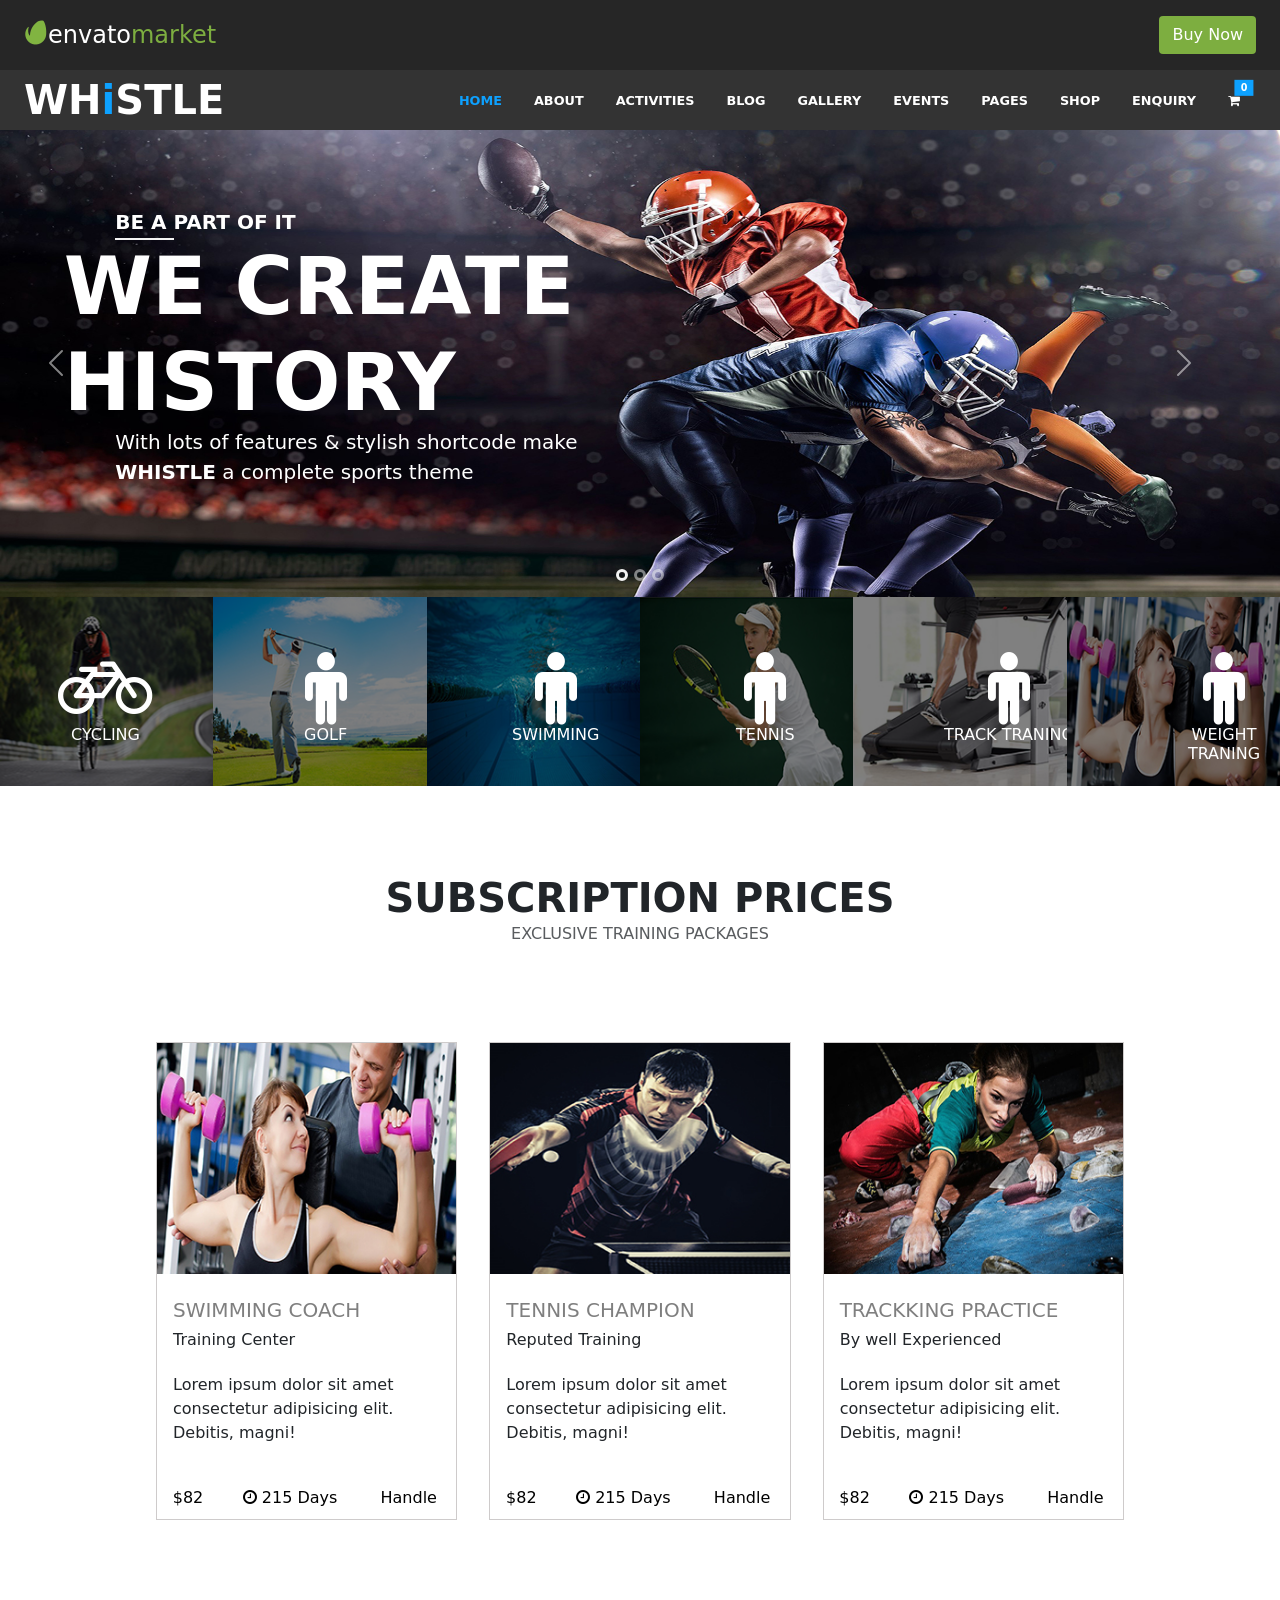
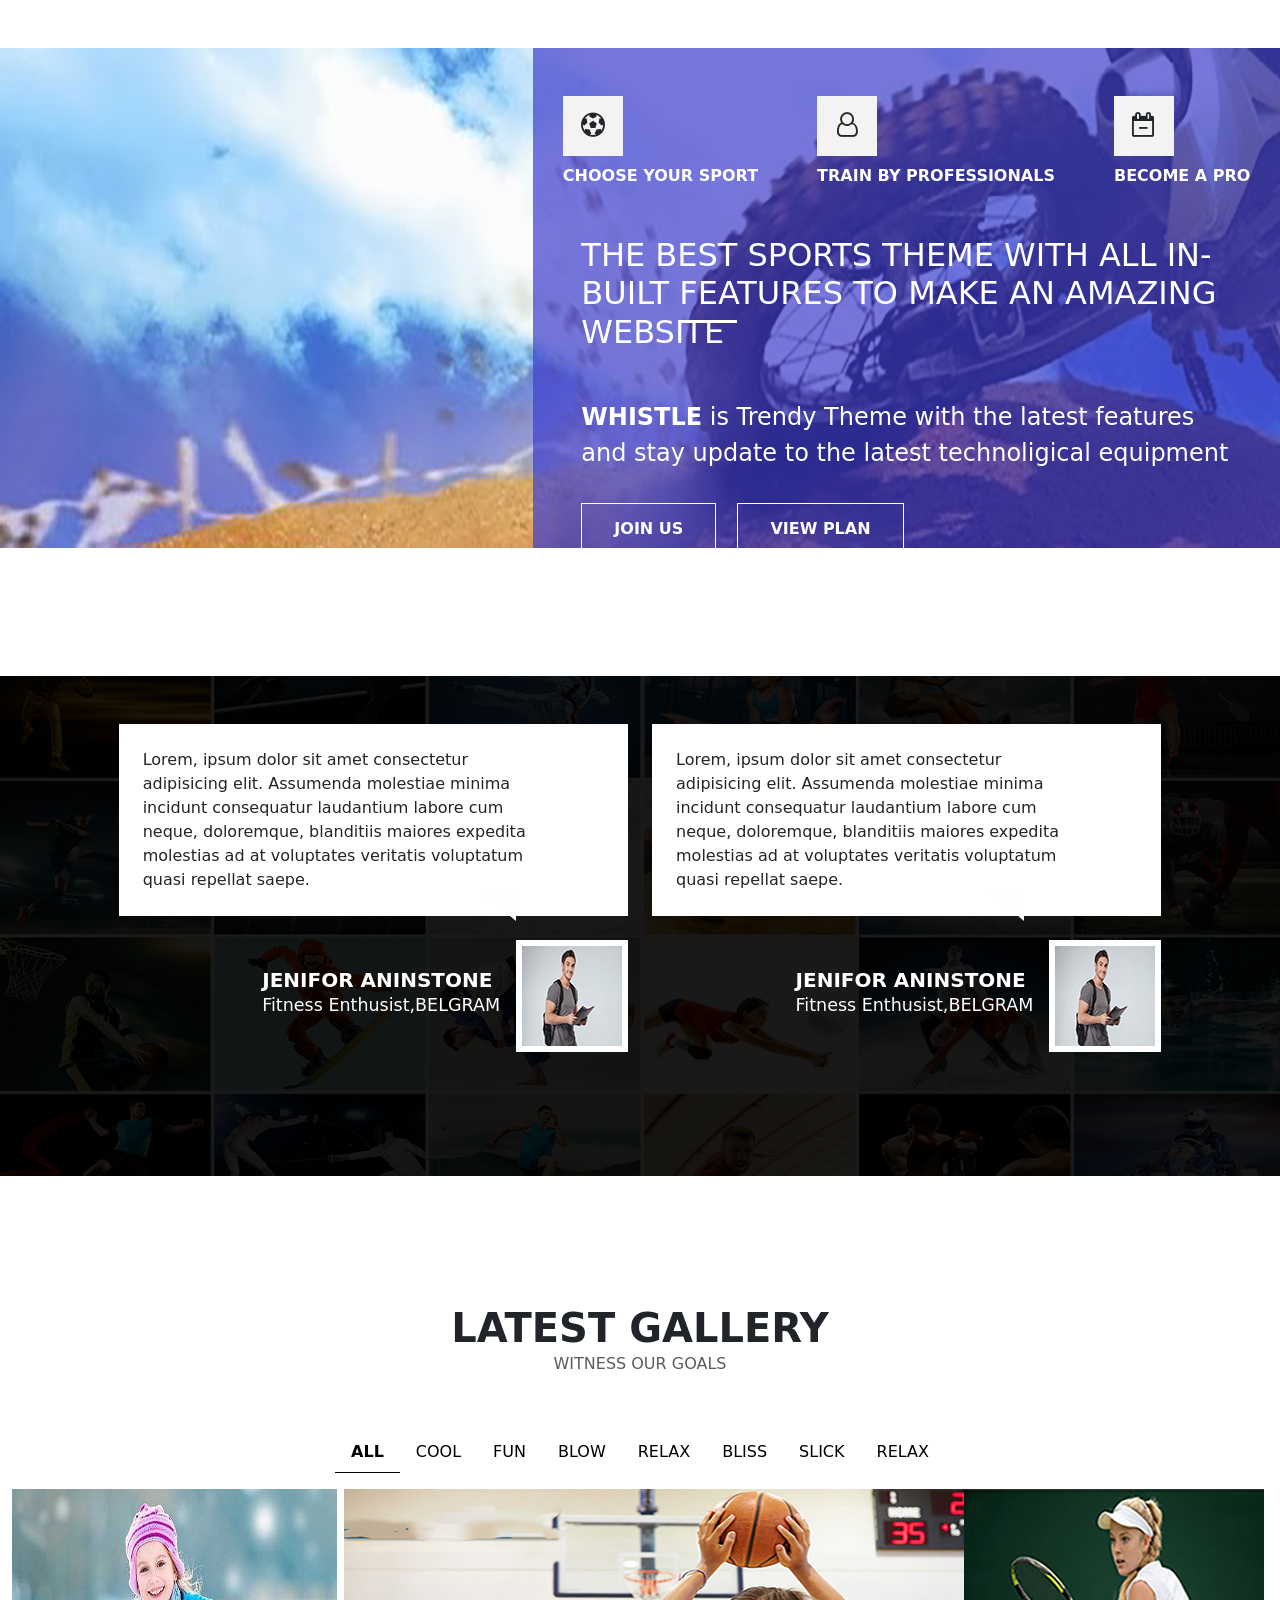
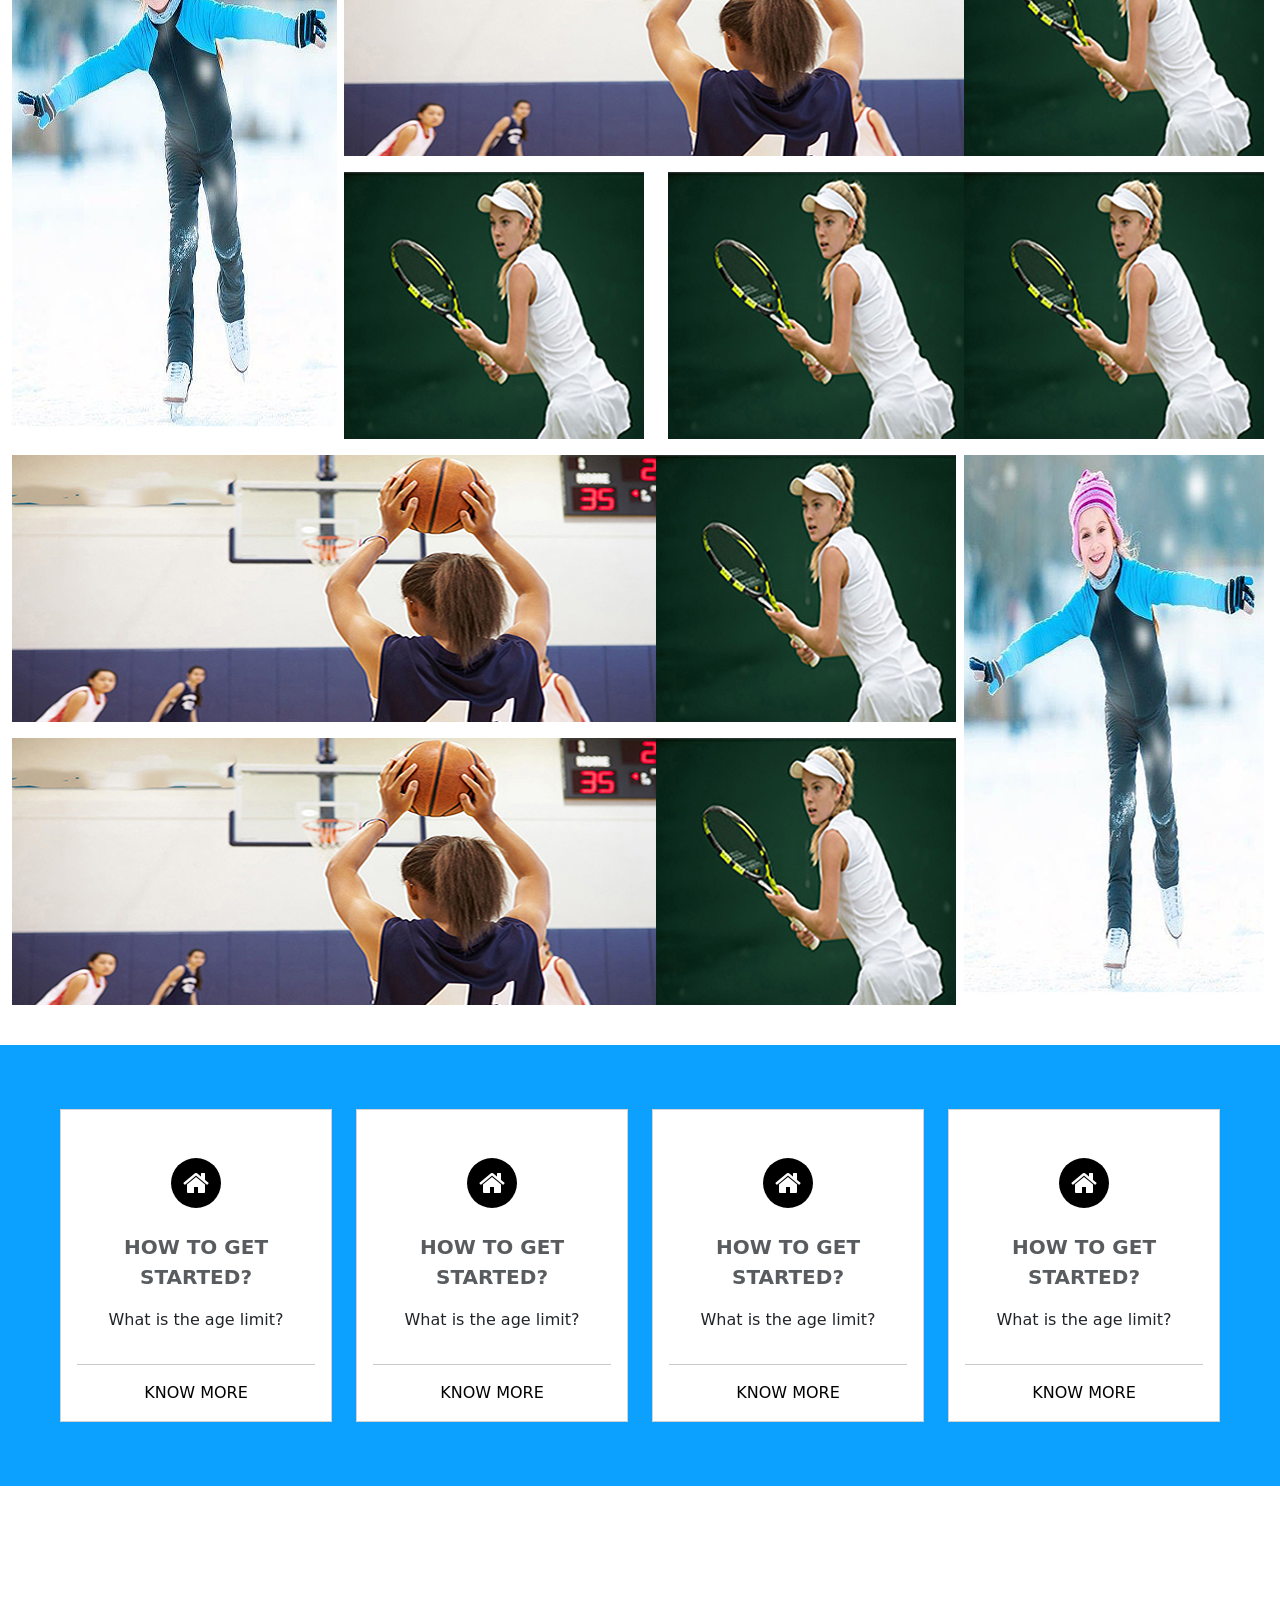
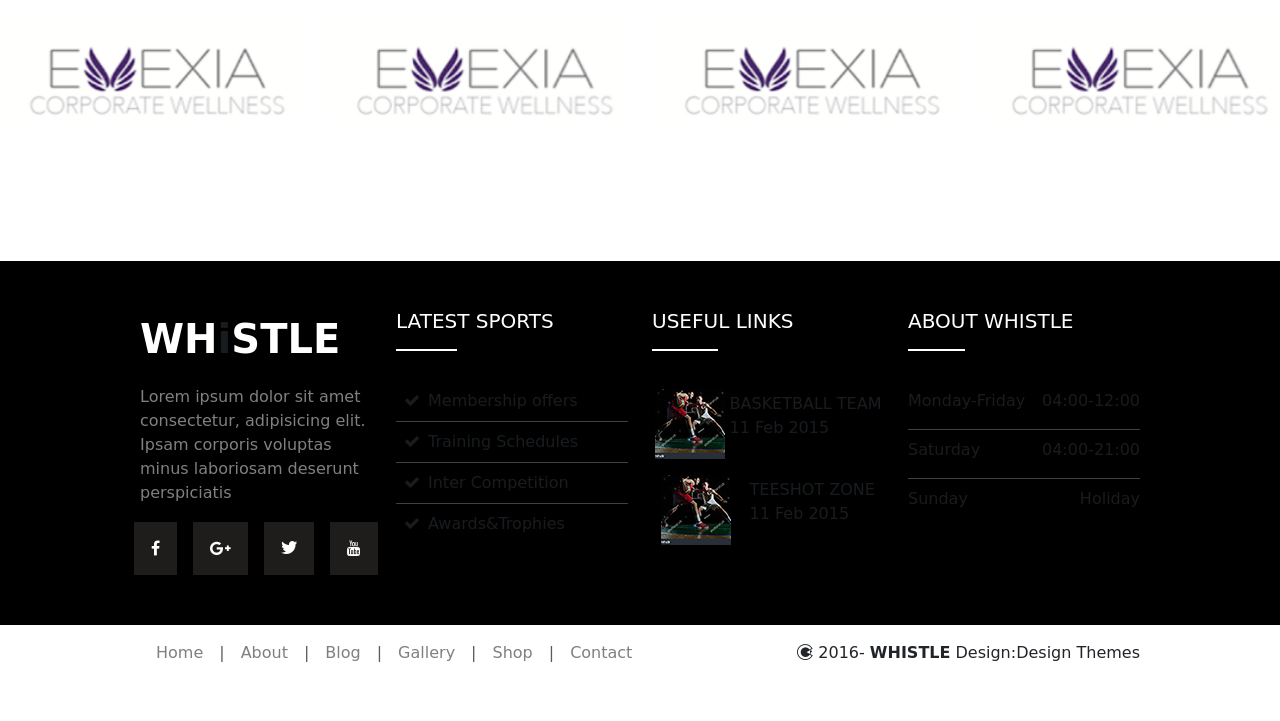
==== commit 53e0d603: "athelatic web" ====
--- a/index.html
+++ b/index.html
@@ -36,25 +36,29 @@
                 <div class="modal-content">
                   <div class="modal-header" style="border: 0; background-color:var(--black);">
 
-                    <a class="td-none evt " href="#"><i class="icon-envato"></i><span
+                    <a class="td-none ent " href="#"><i class="icon-envato"></i><span
                         class="fw-bold-50 text-white">envato</span>market</a>
+                    <a class="td-none  d-flex justify-content-center align-items-center mx-auto fw-bold fs-4" href="#"><i class="icon-envato"></i><span
+                        class="fw-bold-50 text-white d-none thme">themeforest</a>
                     <ul class="custom-ul m-0 p-0">
-                      <li class="l-none "><a class="td-none text-white p-2" style="background-color: var(--lightblack);"
+                      <li class="l-none create"><a class="td-none text-white p-2" style="background-color: var(--lightblack);"
                           href="#">Create an Evato Account</a></li>
                       <li class="l-none px-1 "><a class="td-none text-white p-2"
                           style="background-color: var(--lightblack);" href="#"><i class="fa fa-shopping-cart"
                             aria-hidden="true"></i></a></li>
-                      <li class="l-none "><a class="td-none text-white p-2" style="background-color: var(--lightblack);"
+                      <li class="l-none sgn"><a class="td-none text-white p-2" style="background-color: var(--lightblack);"
                           href="#">Sign In</a></li>
+                          <li class="l-none d-none usr"><a class="td-none text-white p-2" style="background-color: var(--lightblack);"
+                            href="#"><i class="fa fa-user" aria-hidden="true"></i></a></li>
                     </ul>
 
                     <!-- <button type="button" class="btn-close" data-bs-dismiss="modal" aria-label="Close"></button> -->
                   </div>
-                  <div class="modal-body">
+                  <div class="modal-body acont">
                     <div class="container">
                       <div class="inner-text">
-                        <div class="row">
-                          <div class="col-md-8">
+                        <div class="row m-0">
+                          <div class="col-md-8 ">
                             <div class=" p-3 " style="border: 1px solid gray;">
                               <div class="account d-flex justify-content-between align-items-center">
                                 <h4>Create Account</h4>
@@ -131,15 +135,15 @@
                                   continue</button>
                               </div>
                             </div>
-                            <div class="mt-5">
+                            <div class="mt-5 bill">
                               <p class="bill py-3 ps-2 text-black-50 fw-bold fs-5">Billing Details</p>
                               <p class="bill py-3 ps-2 text-black-50 fw-bold fs-5">Select Payment Method</p>
                             </div>
                             <p class="mt-5 fs-6 text-black-50">@2023 Envato Pvt Ltd. Trademark and brands are the
                               property of the respective owner.</p>
                           </div>
-                          <div class="col-md-4">
-                            <div class="p-3 mb-3" style="border: 1px solid gray;">
+                          <div class="col-md-4 sumry">
+                            <div class="p-3 mb-3 order" style="border: 1px solid gray;">
                               <h5>Order Summary</h5>
                               <hr>
                               <ul class="m-0 p-0 d-flex justify-content-between align-items-center">
@@ -183,8 +187,8 @@
       </section><!-- /.upper-nav -->
 
       <section class="whistle-nav">
-        <div class="whistle-wrapper mx-4 ">
-          <div class="whistle-inner d-flex justify-content-between align-items-center">
+        <div class="whistle-wrapper  mx-4 ">
+          <div class="whistle-inner  d-flex justify-content-between align-items-center">
             <div class="whistle-product">
               <a class="td-none whistle text-white fs-1 fw-bold" href="">WH<span>i</span>STLE</a>
               <a class="td-none text-white fw-bold position-relative  d-none message" href="#"><i
@@ -814,28 +818,29 @@
               <div class="carousel-item active" data-bs-interval="10000">
                 <img src="./assets/img/caosuel img/carosuel img 11.jpg" class="d-block w-100" alt="...">
                 <div class="carousel-caption d-none d-md-block">
-                  <h5 class="text-white text-start fw-bold"><span class="pb-1">BE A </span>PART OF IT</h5>
-                  <h2 class="text-white text-start  fw-bold">WE CREATE <span class="d-block">HISTORY</span></h2>
-                  <p class="text-white text-start fw-light fs-5 md-fs-6">With lots of features & stylish shortcode make
-                    <br> <b class="fw-bold">WHISTLE</b> a complete sports theme</p>
-                </div>
-              </div>
-              <div class="carousel-item" data-bs-interval="2000">
+                  <h5 class="text-white text-start fw-bold float-left"><span class="pb-1">BE A </span>PART OF IT</h5>
+                  <h2 class="text-white text-start fw-bold boom-text">WE CREATE <span class="d-block">HISTORY</span></h2>
+                      <p class="text-white text-start fw-light fs-5 md-fs-6 moving-text">With lots of features & stylish shortcode make
+                     <br> <b class="fw-bold">WHISTLE</b> a complete sports theme</p>
+                 <!-- </div> -->
+                  </div>
+              </div>
+              <div class="carousel-item" data-bs-interval="5000">
                 <img src="./assets/img/caosuel img/crosuel img 22.jpg" class="d-block w-100" alt="...">
                 <div class="carousel-caption d-none d-md-block">
-                  <h5 class="text-black text-start fw-bold m-0">TRAIN WITH US &</h5>
-                  <h2 class="text-black text-start fw-bold "> <span class="pro ">B</span>ECOME A PRO</h2>
-                  <p class="text-black text-start fw-light fs-5 pt-2">With lots of features & stylish shortcode make
+                  <h5 class="text-black text-start fw-bold m-0 float-left">TRAIN WITH US &</h5>
+                  <h2 class="text-black text-start fw-bold floating-become fs-1"> <span class="pro ">B</span>ECOME A PRO</h2>
+                  <p class="text-black text-start fw-light fs-5 pt-2 style ">With lots of features & stylish shortcode make
                     <br> <b class="fw-bold">WHISTLE</b> a complete sports theme</p>
                 </div>
               </div>
               <div class="carousel-item ">
                 <img src="./assets/img/caosuel img/carosuel img 3031.jpg" class="d-block w-100" alt="...">
                 <div class="carousel-caption d-none d-md-block experts">
-                  <h5 class="text-black fw-bold m-0 bg-white px-3 d-inline-block">TRAIN WITH US &</h5>
-                  <h2 class="text-black  fw-bold m-0"> <span class="text-primary">FEEL</span>THE</h2>
+                  <h5 class="text-black fw-bold m-0 bg-white px-3 d-inline-block flipping-back">TRAIN WITH US &</h5>
+                  <h2 class="text-black  fw-bold m-0 feel-flipping"> <span class="text-primary">FEEL</span>THE</h2>
                   <h3 class="text-black  fw-bold m-0"> <span>A</span>DRENALIN</h3>
-                  <p class="text-black  fs-5 pt-2">Get professional advice from experts in the sports you like!</p>
+                  <p class="text-black  fs-5 pt-2 advice">Get professional advice from experts in the sports you like!</p>
                 </div>
               </div>
             </div>
--- a/assets/css/mian.css
+++ b/assets/css/mian.css
@@ -298,7 +298,7 @@
   border-bottom: 2px solid var(--white) !important;
 }
 .carosuel-wrapper .carousel-inner .carousel-caption h2 {
-  font-size: 5rem;
+  font-size: 5rem !important;
 }
 .carosuel-wrapper .carousel-inner .carousel-caption h2 .pro {
   border-bottom: 4px solid var(--black) !important;
@@ -308,6 +308,141 @@
 }
 .carosuel-wrapper .carousel-inner .carousel-caption h3 span {
   border-bottom: 4px solid var(--black) !important;
+}
+.carosuel-wrapper .carousel-inner .carousel-caption .float-left {
+  position: absolute;
+  top: 0;
+  left: 0;
+  animation: floatLeft 4s ease-in-out;
+}
+@keyframes floatLeft {
+  0% {
+    left: 50%;
+    opacity: 0;
+  }
+  100% {
+    left: 0;
+    opacity: 1;
+  }
+}
+.carosuel-wrapper .carousel-inner .carousel-caption .moving-text {
+  position: absolute;
+  bottom: 20%;
+  left: 0;
+  animation: moveText 1s ease-in-out;
+  z-index: 99;
+}
+@keyframes moveText {
+  0% {
+    bottom: 0;
+    opacity: 0;
+  }
+  100% {
+    bottom: 20%;
+  }
+}
+.carosuel-wrapper .carousel-inner .carousel-caption .boom-text {
+  position: absolute;
+  top: 34%;
+  left: 21%;
+  transform: translate(-50%, -50%);
+  opacity: 0;
+  animation: boomAnimation 3s ease-in-out forwards;
+}
+@keyframes boomAnimation {
+  0% {
+    opacity: 0;
+    transform: translate(-50%, -50%) scale(0.5);
+  }
+  50% {
+    transform: translate(-50%, -50%) scale(1.2);
+  }
+  100% {
+    opacity: 1;
+    transform: translate(-50%, -50%) scale(1);
+  }
+}
+.carosuel-wrapper .carousel-inner .carousel-caption .style {
+  position: absolute;
+  bottom: 40%;
+  left: 0;
+  animation: moveText 1s ease-in-out;
+  z-index: 99;
+}
+@keyframes moveText {
+  0% {
+    bottom: 0;
+    opacity: 0;
+  }
+  100% {
+    bottom: 40%;
+  }
+}
+.carosuel-wrapper .carousel-inner .carousel-caption .floating-become {
+  display: inline-block;
+  animation: floatFromRight 4s ease-in-out forwards, flipText 1s ease-in-out 4s forwards;
+  transform-origin: center;
+  opacity: 0;
+  position: absolute;
+  left: 0;
+}
+@keyframes floatFromRight {
+  0% {
+    transform: translateX(100%);
+    opacity: 0;
+  }
+  100% {
+    transform: translateX(0);
+    opacity: 1;
+  }
+}
+@keyframes flipText {
+  0% {
+    transform: perspective(400px) rotateX(-90deg);
+  }
+  100% {
+    transform: perspective(400px) rotateX(0deg);
+  }
+}
+.carosuel-wrapper .carousel-inner .carousel-caption .feel-flipping {
+  display: inline-block;
+  animation: forwardFlipText 2s ease-in-out forwards;
+}
+@keyframes forwardFlipText {
+  0%, 100% {
+    transform: rotateX(0deg);
+  }
+  50% {
+    transform: rotateX(180deg);
+  }
+}
+.carosuel-wrapper .carousel-inner .carousel-caption .flipping-back {
+  display: inline-block;
+  animation: flipText 2s ease-in-out;
+}
+@keyframes flipText {
+  0% {
+    transform: perspective(400px) rotateY(180deg);
+  }
+  100% {
+    transform: perspective(400px) rotateY(0deg);
+  }
+}
+.carosuel-wrapper .carousel-inner .carousel-caption .advice {
+  position: absolute;
+  bottom: 25%;
+  left: 0;
+  animation: moveText 2s ease-in-out;
+  z-index: 99;
+}
+@keyframes moveText {
+  0% {
+    bottom: 0;
+    opacity: 0;
+  }
+  100% {
+    bottom: 25%;
+  }
 }
 .carosuel-wrapper .carousel-inner .experts {
   left: 60%;
@@ -509,7 +644,8 @@
 
 /*************************************************************/
 /*************************************************************/
-.nav-pills .nav-link, .nav-pills .show > .nav-link {
+.nav-pills .nav-link,
+.nav-pills .show > .nav-link {
   color: black !important;
   background-color: white !important;
 }
@@ -562,7 +698,8 @@
      object-fit: cover;
 }
 
-.swiper-horizontal > .swiper-pagination-bullets .swiper-pagination-bullet, .swiper-pagination-horizontal.swiper-pagination-bullets .swiper-pagination-bullet {
+.swiper-horizontal > .swiper-pagination-bullets .swiper-pagination-bullet,
+.swiper-pagination-horizontal.swiper-pagination-bullets .swiper-pagination-bullet {
   display: none;
 }
 
@@ -729,6 +866,42 @@
   }
 }
 @media (max-width: 576px) {
+  header .envato-navbar .envato-inner .ent {
+    display: none;
+  }
+  header .envato-navbar .envato-inner .thme {
+    display: block !important;
+  }
+  header .envato-navbar .envato-inner .create {
+    display: none;
+  }
+  header .envato-navbar .envato-inner .sgn {
+    display: none;
+  }
+  header .envato-navbar .envato-inner .usr {
+    display: block !important;
+  }
+  header .envato-navbar .envato-inner .acont .container {
+    width: 100%;
+    padding: 0;
+  }
+  header .envato-navbar .envato-inner .acont .col-md-8 {
+    padding: 0 !important;
+  }
+  header .envato-navbar .envato-inner .acont .col-md-8 .account {
+    flex-direction: column;
+    justify-content: start !important;
+    align-items: start !important;
+  }
+  header .envato-navbar .envato-inner .acont .col-md-8 .account h4 {
+    margin-bottom: 0;
+  }
+  header .envato-navbar .envato-inner .acont .col-md-8 .bill {
+    display: none;
+  }
+  header .envato-navbar .envato-inner .acont .col-md-4 .sumry {
+    display: none !important;
+  }
   .whistle-nav .whistle-wrapper .whistle-inner .whistle-product .message .fa {
     left: 42% !important;
   }
